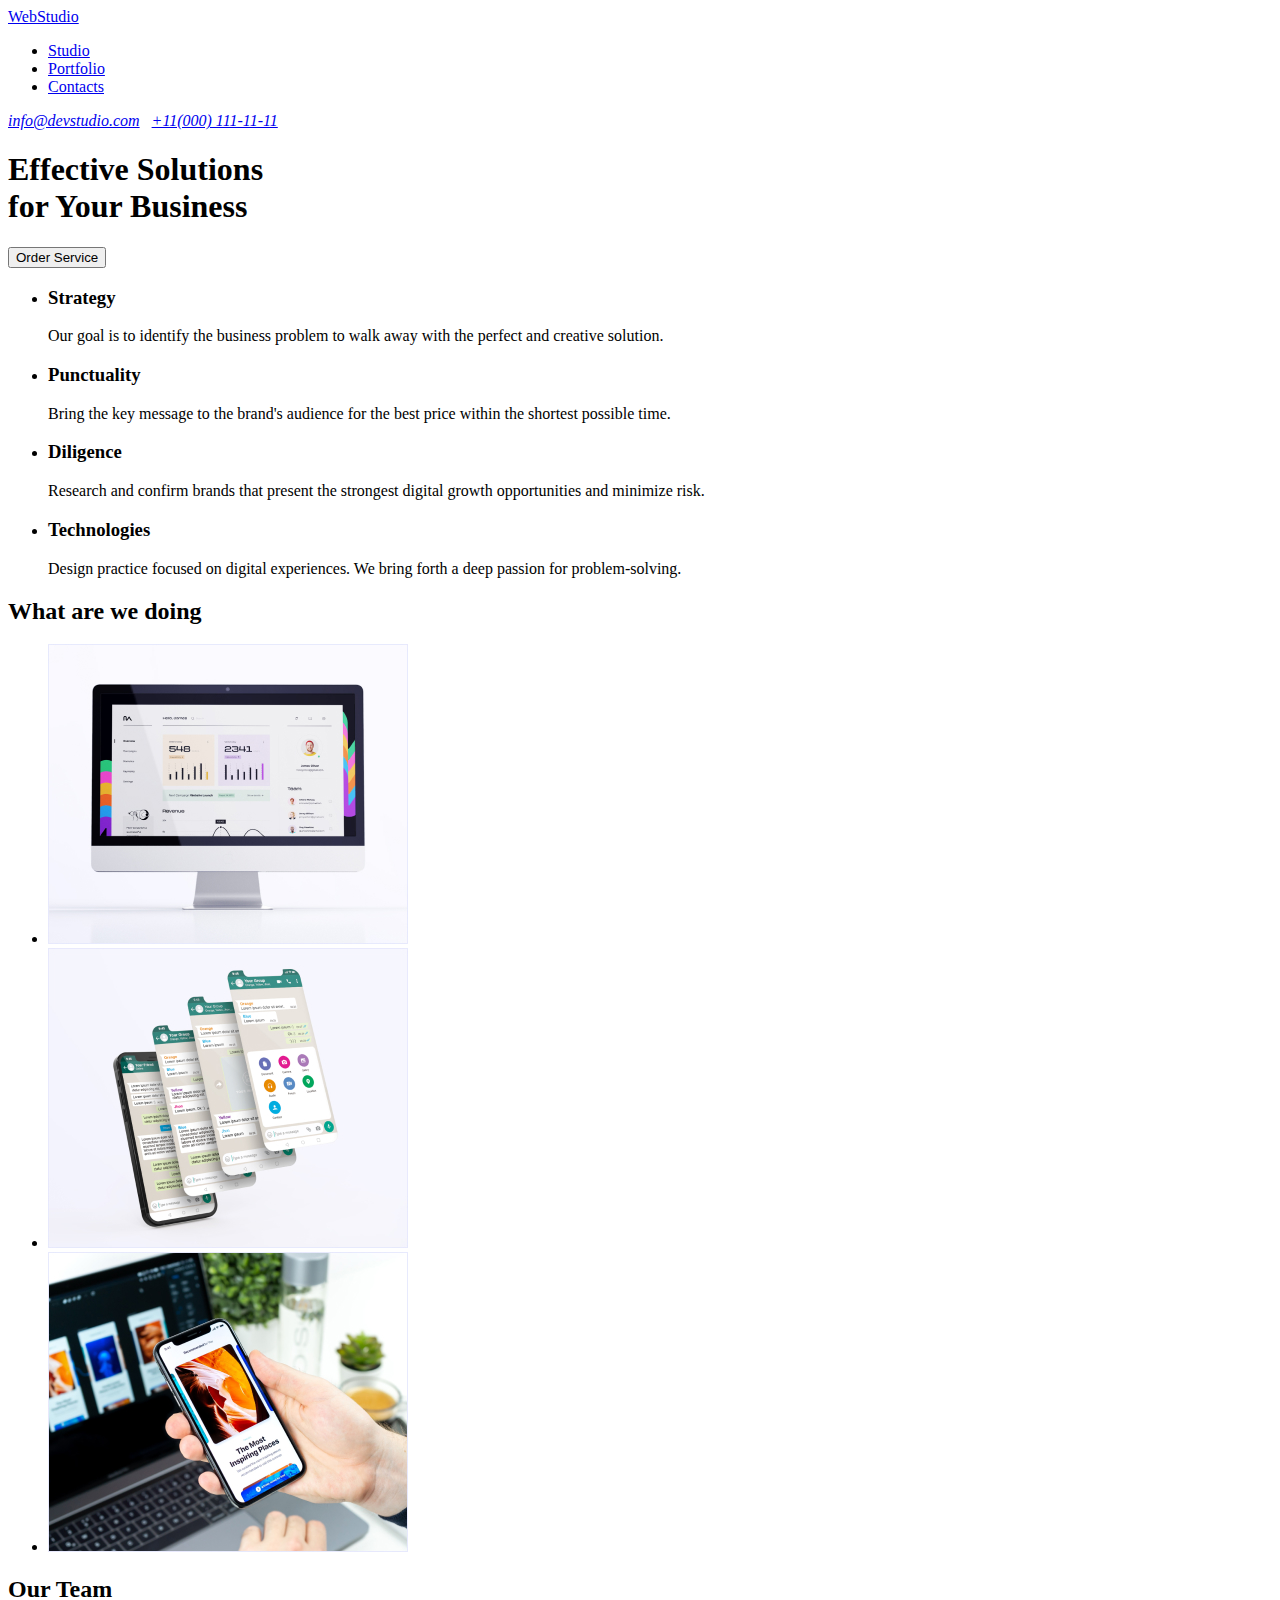
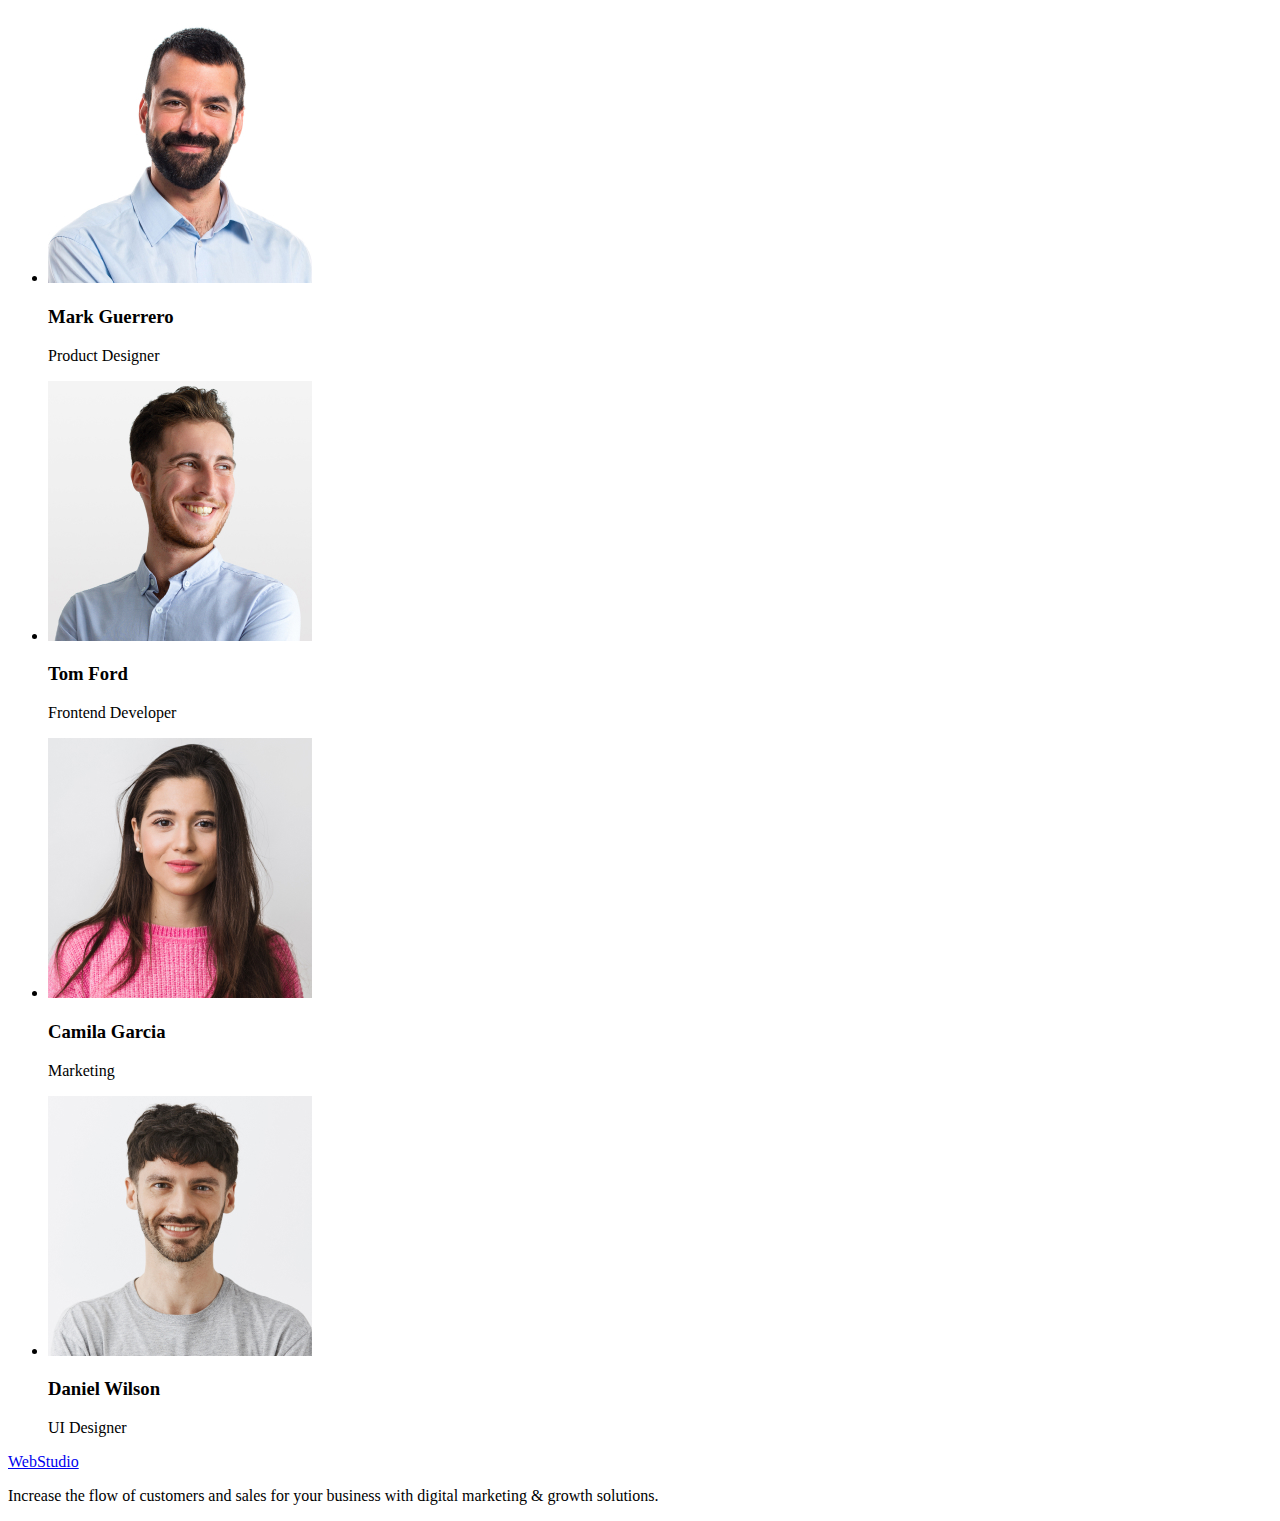
==== index.html @ 02af22a0 "Initial commit" ====
<!DOCTYPE html>
<html lang="en">
<head>
    <meta charset="UTF-8">
    <meta name="viewport" content="width=device-width, initial-scale=1.0">
    <title> Homework # 1</title>
   
</head>
<body>
    <header>
        <nav>
            <a href="index.html">WebStudio</a>
            <ul>
                <li>
                    <a href="#">Studio</a>
                </li>
                <li>
                    <a href="#">Portfolio</a>
                </li>
                <li>
                    <a href="#">Contacts</a>
                </li>
            </ul>
        </nav>
        <address>
            <a href="mailto:info@devstudio.com">info@devstudio.com</a> &nbsp;
            <a href="tel:+110001111111">+11(000) 111-11-11</a>
        </address>
    </header>
        
    <main>
        <section>
            <h1>Effective Solutions <br>for Your Business</h1>
            <button type="button" > Order Service </button>
        </section>
        
        <section>
            <h2 hidden>Features</h2>
            <ul>
                <li>
                    <h3>Strategy </h3>
                    <p>Our goal is to identify the business problem to walk away with the perfect and creative solution.</p>
                </li>
                <li>
                    <h3>Punctuality </h3>
                    <p>Bring the key message to the brand's audience for the best price within the shortest possible time.</p>
                </li>
                <li>
                    <h3>Diligence</h3>
                    <p>Research and confirm brands that present the strongest digital growth opportunities and minimize risk.</p>
                </li>
                <li>
                    <h3>Technologies</h3>
                    <p>Design practice focused on digital experiences. We bring forth a deep passion for problem-solving.</p>
                </li>
            </ul>
            </section>
            
            <section>
                <h2>What are we doing</h2>
                <ul>
                    <li>
                        <img src="images/section2_image1.jpg" alt="app on monitor" width="360" />
                    </li>
                
                    <li>
                        <img src="images/section2_image2.jpg" alt="app on mobile phone" width="360" />
                    </li>
                    <li>
                        <img src="images/section2_image3.jpg" alt="apps" width="360" />
                    </li>
                </ul>  
            </section>
            
            <section>
                <h2>Our Team</h2>
                <ul>
                    <li>
                        <img src="images/section3_image1.jpg" alt="Mark Guerrero: Product Designer" width="264"/>
                        <h3>Mark Guerrero</h3>
                        <p>Product Designer</p>
                    </li>
                    <li>
                        <img src="images/section3_image2.jpg" alt="Tom Ford: Frontend Developer" width="264"/>
                        <h3>Tom Ford</h3>
                        <p>Frontend Developer</p>
                    </li>
                    <li>
                        <img src="images/section3_image3.jpg" alt="Camila Garcia: Marketing" width="264"/>
                        <h3>Camila Garcia</h3>
                        <p>Marketing</p>
                    </li>
                    <li>
                        <img src="images/section3_image4.jpg" alt="Daniel Wilson: UI Designer" width="264"/>
                        <h3>Daniel Wilson</h3>
                        <p>UI Designer</p>
                    </li>
                </ul>
            </section>
        </main>
        
        <footer>
            <a href="index.html">WebStudio </a>
            <p>
                Increase the flow of customers and sales for your business with digital marketing & growth solutions.
            </p>  
        </footer>
</body>
</html>
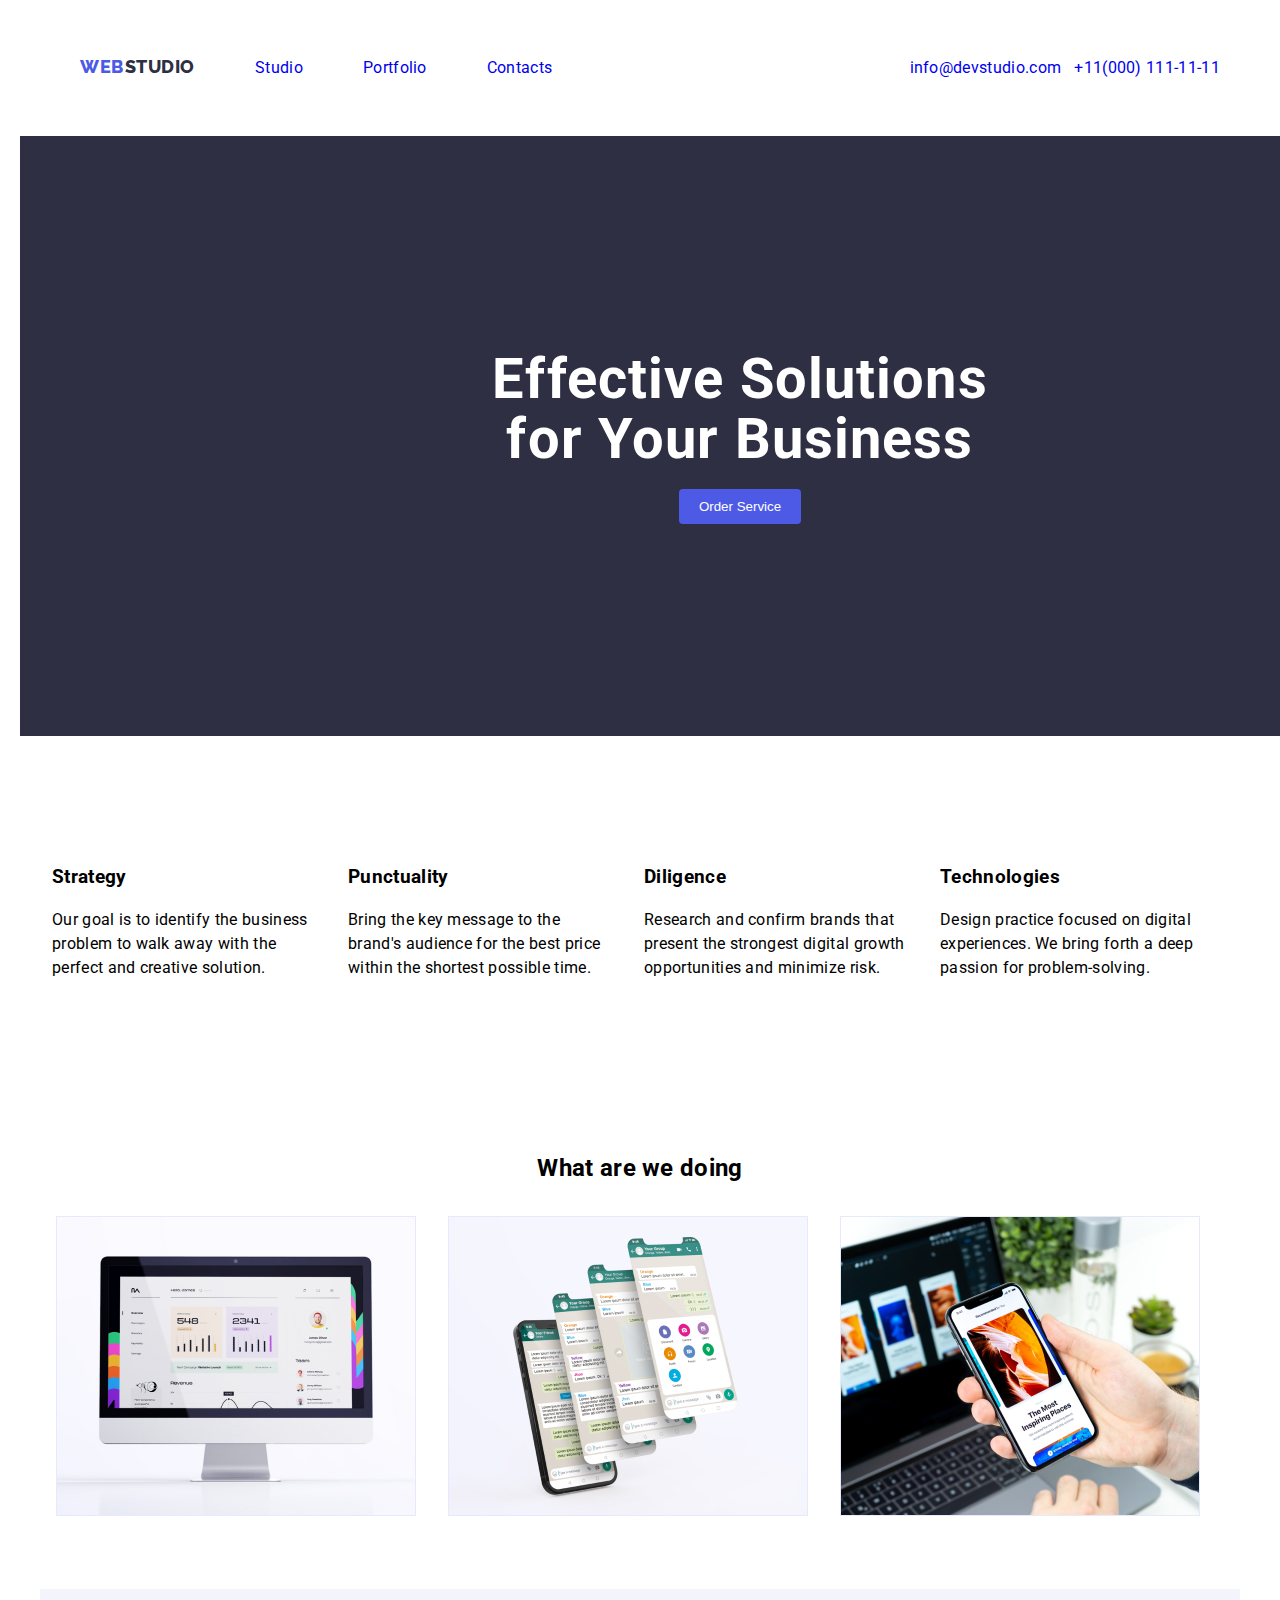
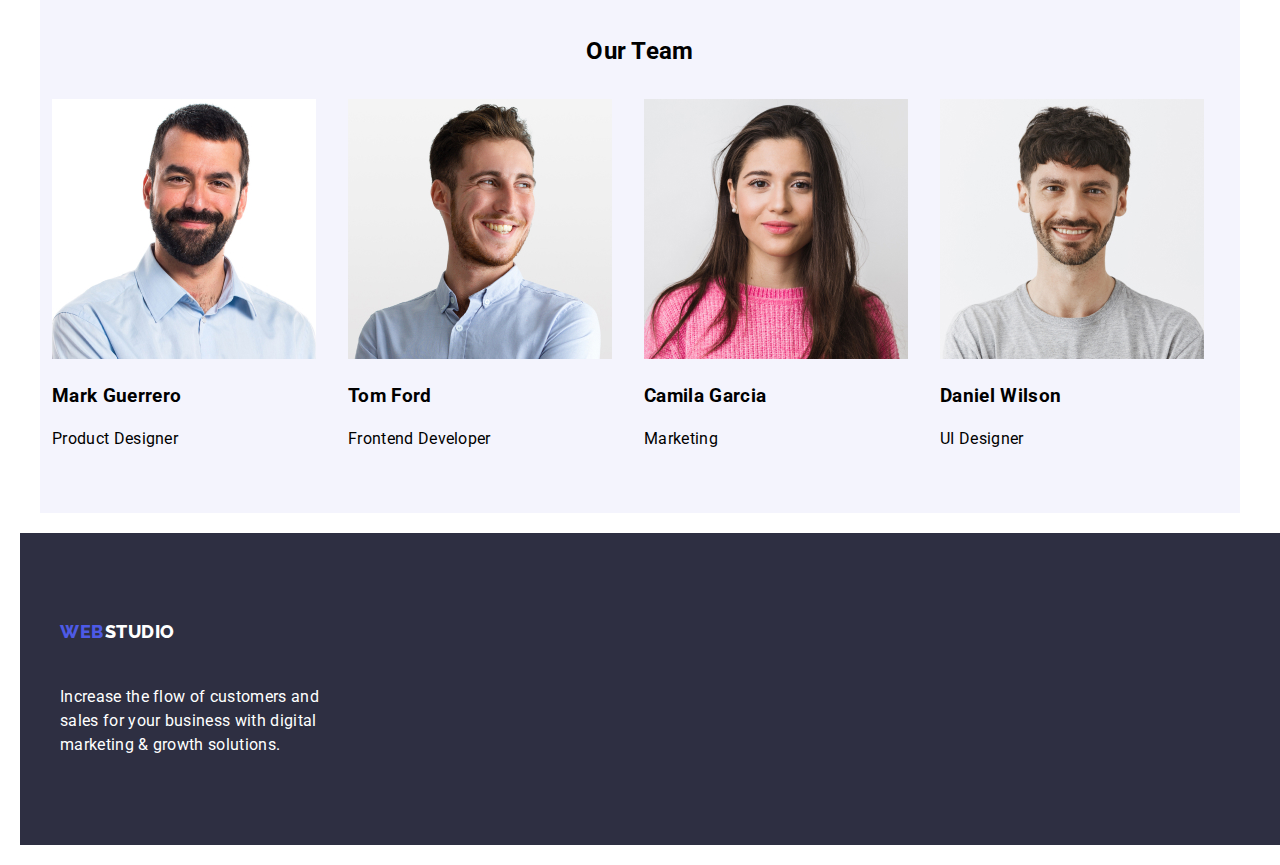
==== commit a3543913: "August 13 Update" ====
--- a/index.html
+++ b/index.html
@@ -3,25 +3,32 @@
 <head>
     <meta charset="UTF-8">
     <meta name="viewport" content="width=device-width, initial-scale=1.0">
-    <title> Homework # 1</title>
+    <link rel="stylesheet" href="css/styles.css" />
+    <title>Espera, Marilie L.</title>
    
 </head>
 <body>
-    <header>
+    <header class="header-content">
         <nav>
-            <a href="index.html">WebStudio</a>
-            <ul>
+            <ul class="menu">
                 <li>
-                    <a href="#">Studio</a>
+                    <a class="logo" href="index.html">
+                        <span id="web">WEB</span>
+                        <span id="studio_black">STUDIO</span>
+                    </a>
                 </li>
-                <li>
-                    <a href="#">Portfolio</a>
+                <li class="item">
+                    <a href="index.html">Studio</a>
                 </li>
-                <li>
+                <li class="item">
+                    <a href="portfolio.html">Portfolio</a>
+                </li>
+                <li class="item">
                     <a href="#">Contacts</a>
                 </li>
             </ul>
         </nav>
+    
         <address>
             <a href="mailto:info@devstudio.com">info@devstudio.com</a> &nbsp;
             <a href="tel:+110001111111">+11(000) 111-11-11</a>
@@ -29,68 +36,68 @@
     </header>
         
     <main>
-        <section>
-            <h1>Effective Solutions <br>for Your Business</h1>
-            <button type="button" > Order Service </button>
+        <section class="hero">
+            <h1>Effective Solutions for Your Business</h1>
+            <button> Order Service </button>
         </section>
         
-        <section>
+        <section class="content-box">
             <h2 hidden>Features</h2>
-            <ul>
-                <li>
+            <ul class="section_list">
+                <li class="lists">
                     <h3>Strategy </h3>
                     <p>Our goal is to identify the business problem to walk away with the perfect and creative solution.</p>
                 </li>
-                <li>
+                <li class="lists">
                     <h3>Punctuality </h3>
                     <p>Bring the key message to the brand's audience for the best price within the shortest possible time.</p>
                 </li>
-                <li>
+                <li class="lists">
                     <h3>Diligence</h3>
                     <p>Research and confirm brands that present the strongest digital growth opportunities and minimize risk.</p>
                 </li>
-                <li>
+                <li class="lists">
                     <h3>Technologies</h3>
                     <p>Design practice focused on digital experiences. We bring forth a deep passion for problem-solving.</p>
                 </li>
             </ul>
             </section>
             
-            <section>
+            <section class="content-box">
                 <h2>What are we doing</h2>
-                <ul>
-                    <li>
+                <ul class="section_list">
+                    <li class="lists">
                         <img src="images/section2_image1.jpg" alt="app on monitor" width="360" />
                     </li>
                 
-                    <li>
+                    <li class="lists">
                         <img src="images/section2_image2.jpg" alt="app on mobile phone" width="360" />
                     </li>
-                    <li>
+                    <li class="lists">
                         <img src="images/section2_image3.jpg" alt="apps" width="360" />
                     </li>
                 </ul>  
             </section>
             
-            <section>
+            <section class="content-box team">
                 <h2>Our Team</h2>
-                <ul>
-                    <li>
+                <ul class="section_list">
+                    <li class="lists">
                         <img src="images/section3_image1.jpg" alt="Mark Guerrero: Product Designer" width="264"/>
                         <h3>Mark Guerrero</h3>
                         <p>Product Designer</p>
                     </li>
-                    <li>
+                    <li class="lists">
                         <img src="images/section3_image2.jpg" alt="Tom Ford: Frontend Developer" width="264"/>
                         <h3>Tom Ford</h3>
                         <p>Frontend Developer</p>
                     </li>
-                    <li>
+                    <li class="lists">
                         <img src="images/section3_image3.jpg" alt="Camila Garcia: Marketing" width="264"/>
                         <h3>Camila Garcia</h3>
                         <p>Marketing</p>
                     </li>
-                    <li>
+                    <li class="lists">
                         <img src="images/section3_image4.jpg" alt="Daniel Wilson: UI Designer" width="264"/>
                         <h3>Daniel Wilson</h3>
                         <p>UI Designer</p>
@@ -100,7 +107,10 @@
         </main>
         
         <footer>
-            <a href="index.html">WebStudio </a>
+            <a class="logo" href="index.html">
+                <span id="web">WEB</span>
+                <span id="studio_white">STUDIO</span>
+            </a>
             <p>
                 Increase the flow of customers and sales for your business with digital marketing & growth solutions.
             </p>  
--- a/css/styles.css
+++ b/css/styles.css
@@ -0,0 +1,283 @@
+@import url('https://fonts.googleapis.com/css2?family=Raleway:ital,wght@0,800;1,800&family=Roboto:ital,wght@0,400;0,500;0,700;0,900;1,400;1,500;1,700;1,900&display=swap');
+
+body {
+    margin: 20px;
+    padding: 0;
+    font-family: Roboto;
+    font-size: 16px;
+    font-style: normal;
+    font-weight: 400;
+    line-height: 24px;
+    letter-spacing: 0.32px;
+ }
+
+ .hero {
+    width: 1440px;
+    height: 600px;
+    display: flex;
+    flex-direction: column;
+    justify-content: center;
+    align-items: center;
+    background-color: #2E2F42;
+    color: white;
+    margin: 0 auto;
+ }
+
+ .hero h1 {
+    margin: 0;
+    font-family: Roboto;
+    font-size: 56px;
+    font-style: normal;
+    font-weight: 700;
+    line-height: 60px;
+    letter-spacing: 1.12px;
+    width: 496px;
+    text-align: center;
+ }
+
+ .hero button {
+    margin-top: 20px;
+    padding: 10px 20px;
+    background-color: #4D5AE5;
+    color: white;
+    border: none;
+    border-radius: 4px;
+    cursor: pointer;
+ }
+
+ .hero button:hover {
+     background-color: #404BBF;
+     /* Hover background color */
+ }
+
+ .header-content {
+    display: flex;
+    justify-content: space-between;
+    align-items: center;
+    max-width: 1440px;
+    padding: 20px;
+    margin: 20px;
+    padding: 20px;
+ }
+
+ .logo a {
+    text-decoration: none;
+    color: white;
+    font-size: 24px;
+    font-weight: bold;
+    cursor: pointer;
+ }
+
+ .menu {
+    list-style: none;
+    display: flex;
+    gap: 50px;
+    padding: 0, 20px;
+ }
+
+ .menu li {
+    margin: 0;
+    padding: 0 20px;
+ }
+
+ .menu a {
+    text-decoration: none;
+    cursor: pointer;
+ }
+
+ .menu a:hover, .menu a:active {
+     color: #404BBF;
+ }
+
+ /*
+.menu a:active {
+    color: #404BBF;
+}
+*/
+
+address {
+    font-style: normal;
+}
+
+ address a {
+    text-decoration: none;
+    gap: 50px;
+}
+
+address a:active {
+    color: #404BBF;
+}
+
+.content-box {
+    display: flex;
+    flex-direction: column;
+    justify-content: center;
+    align-items: center;
+    min-height: 30vh;
+    background-color: white;
+    margin: 20px;
+    padding: 30px;
+ }
+
+ .menu {
+    list-style: none;
+    display: flex;
+    justify-content: center;
+    gap: 20px;
+    padding: 0;
+ }
+
+ .menu li {
+    margin: 0;
+ }
+
+ .menu a {
+    text-decoration: none;
+    cursor: pointer;
+ }
+
+ .menu a:hover {
+    color: #404BBF;
+ }
+
+ .section_list {
+    list-style: none;
+    display: flex;
+    gap: 8px;
+    padding: 0;
+    
+ }
+
+ .section_list p {
+    width: 264px;
+ }
+
+ .section_list li{
+    margin-right: 24px;
+ }
+ .team {
+    background-color: #F4F4FD;
+ }
+
+ 
+ .logo {
+    word-spacing: -0.2em;
+ }
+
+ #web {
+    color: #4D5AE5;
+    font-family: Raleway;
+    font-size: 18px;
+    font-style: normal;
+    font-weight: 800;
+    line-height: 21px;
+    letter-spacing: 0.54px;
+    text-transform: uppercase;
+ }
+
+ #studio_black {
+    color: #2E2F42;
+    font-family: Raleway;
+    font-size: 18px;
+    font-style: normal;
+    font-weight: 800;
+    line-height: 21px;
+    letter-spacing: 0.54px;
+    text-transform: uppercase;
+ }
+
+ #studio_white {
+    color: white;
+    font-family: Raleway;
+    font-size: 18px;
+    font-style: normal;
+    font-weight: 800;
+    line-height: 21px;
+    letter-spacing: 0.54px;
+    text-transform: uppercase;
+ }
+
+ .filter {
+    display: flex;
+    gap: 10px;
+    justify-content: center;
+    align-items: center;
+ }
+
+ .filter button {
+    margin-top: 20px;
+    padding: 10px 20px;
+    background-color: #F4F4FD;
+    color: #4D5AE5;
+    border: none;
+    border-radius: 4px;
+    cursor: pointer;
+ }
+
+ .filter button:hover {
+    background-color: #404BBF;
+    color: white;
+ }
+
+ .cards {
+    display: flex;
+    justify-content: space-between;
+    list-style: none;
+    padding: 0;
+    margin: 0;
+ }
+
+ .card {
+    width: 360px;
+    height: 420px;
+    border: 1px solid #ccc;
+    border-radius: 8px;
+    overflow: hidden;
+    box-shadow: 0 4px 6px rgba(0, 0, 0, 0.1);
+    display: flex;
+    flex-direction: column;
+ }
+
+ .card img {
+    width: 100%;
+    height: 100%;
+    display: block;
+    object-fit: cover;
+ }
+
+ .card-content {
+    padding: 16px;
+ }
+
+ .card h3 {
+    margin-top: 0;
+ }
+
+ .card p {
+    margin-bottom: 0;
+ }
+
+ footer {
+    width: 1440px;
+    height: 312px;
+    display: flex;
+    flex-direction: column;
+    justify-content: center;
+    background-color: #2E2F42;
+    color: white;
+    /*margin: 0 auto; */
+ }
+
+ footer p {
+    width: 264px;
+    color: white;
+    padding: 0 20px;
+    margin: 20px;
+ }
+
+ footer a {
+    padding: 0 20px;
+    margin: 20px;
+    text-decoration: none;
+
+ }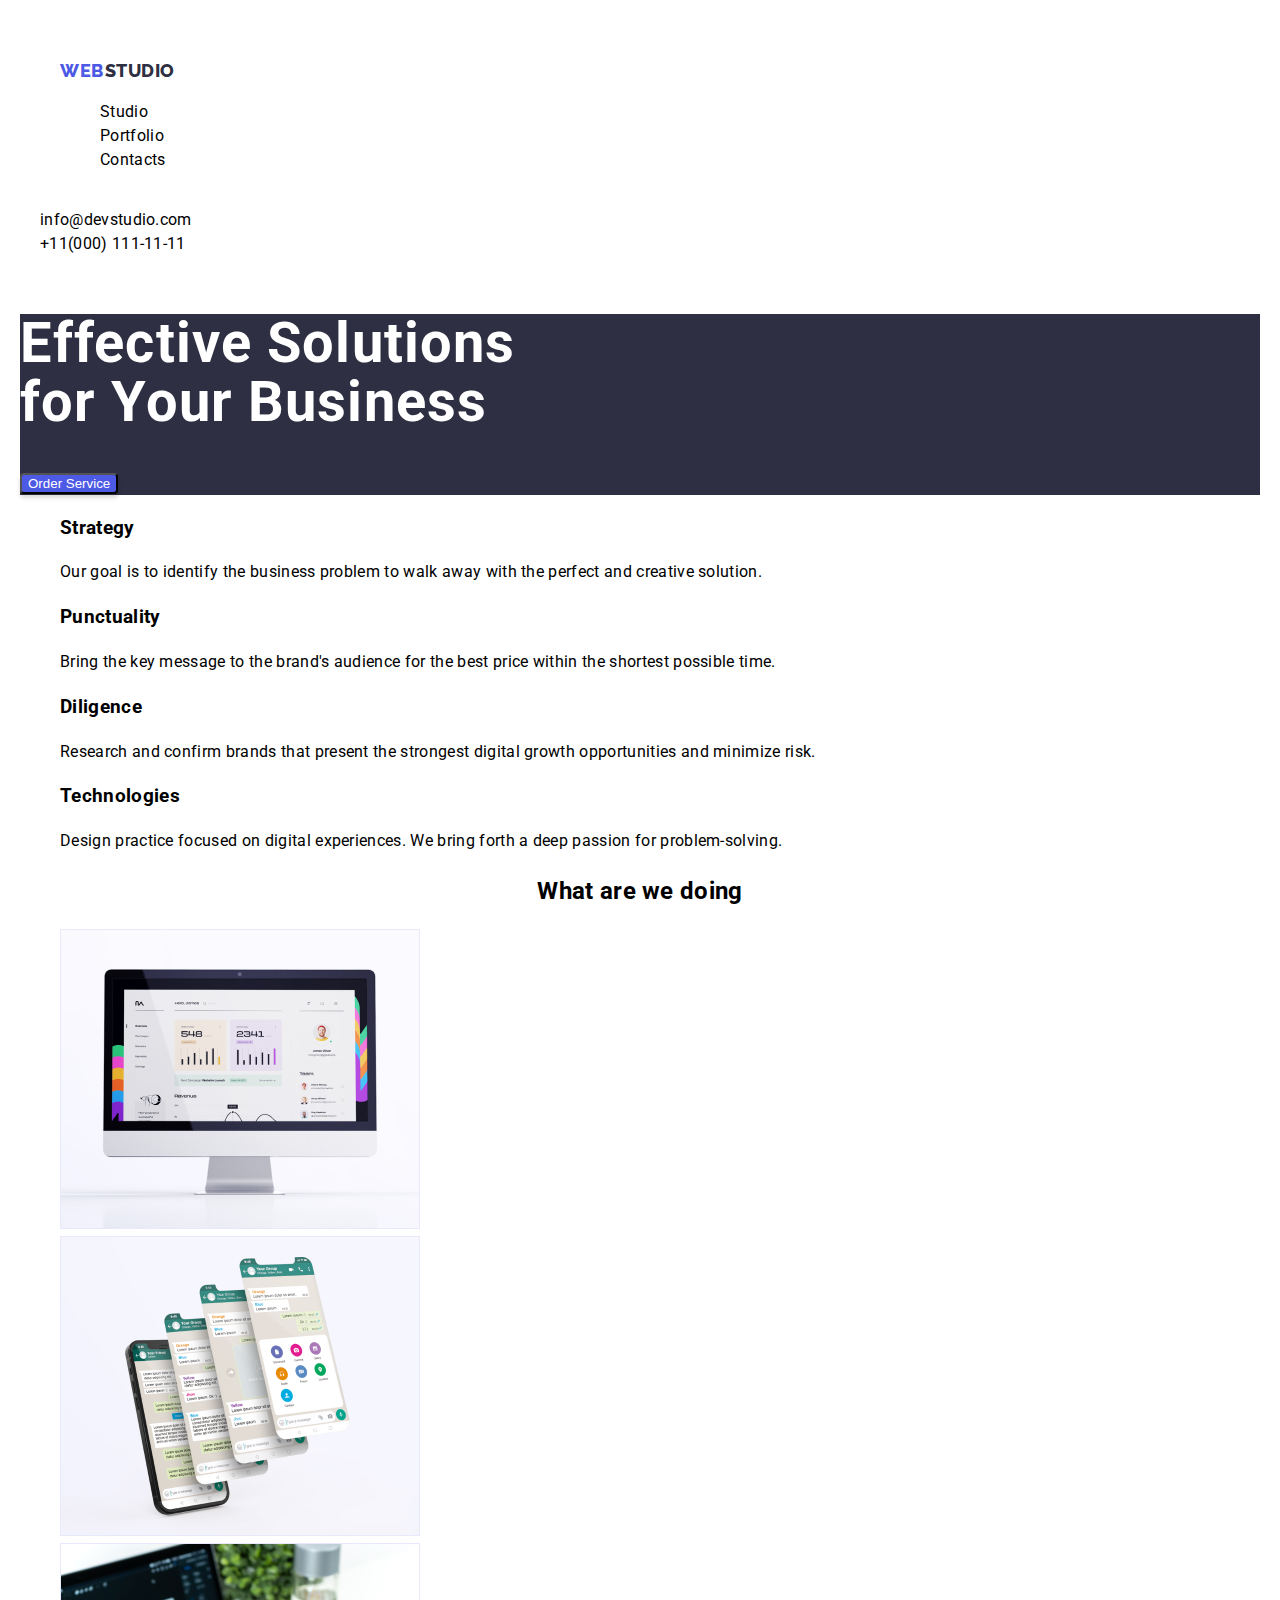
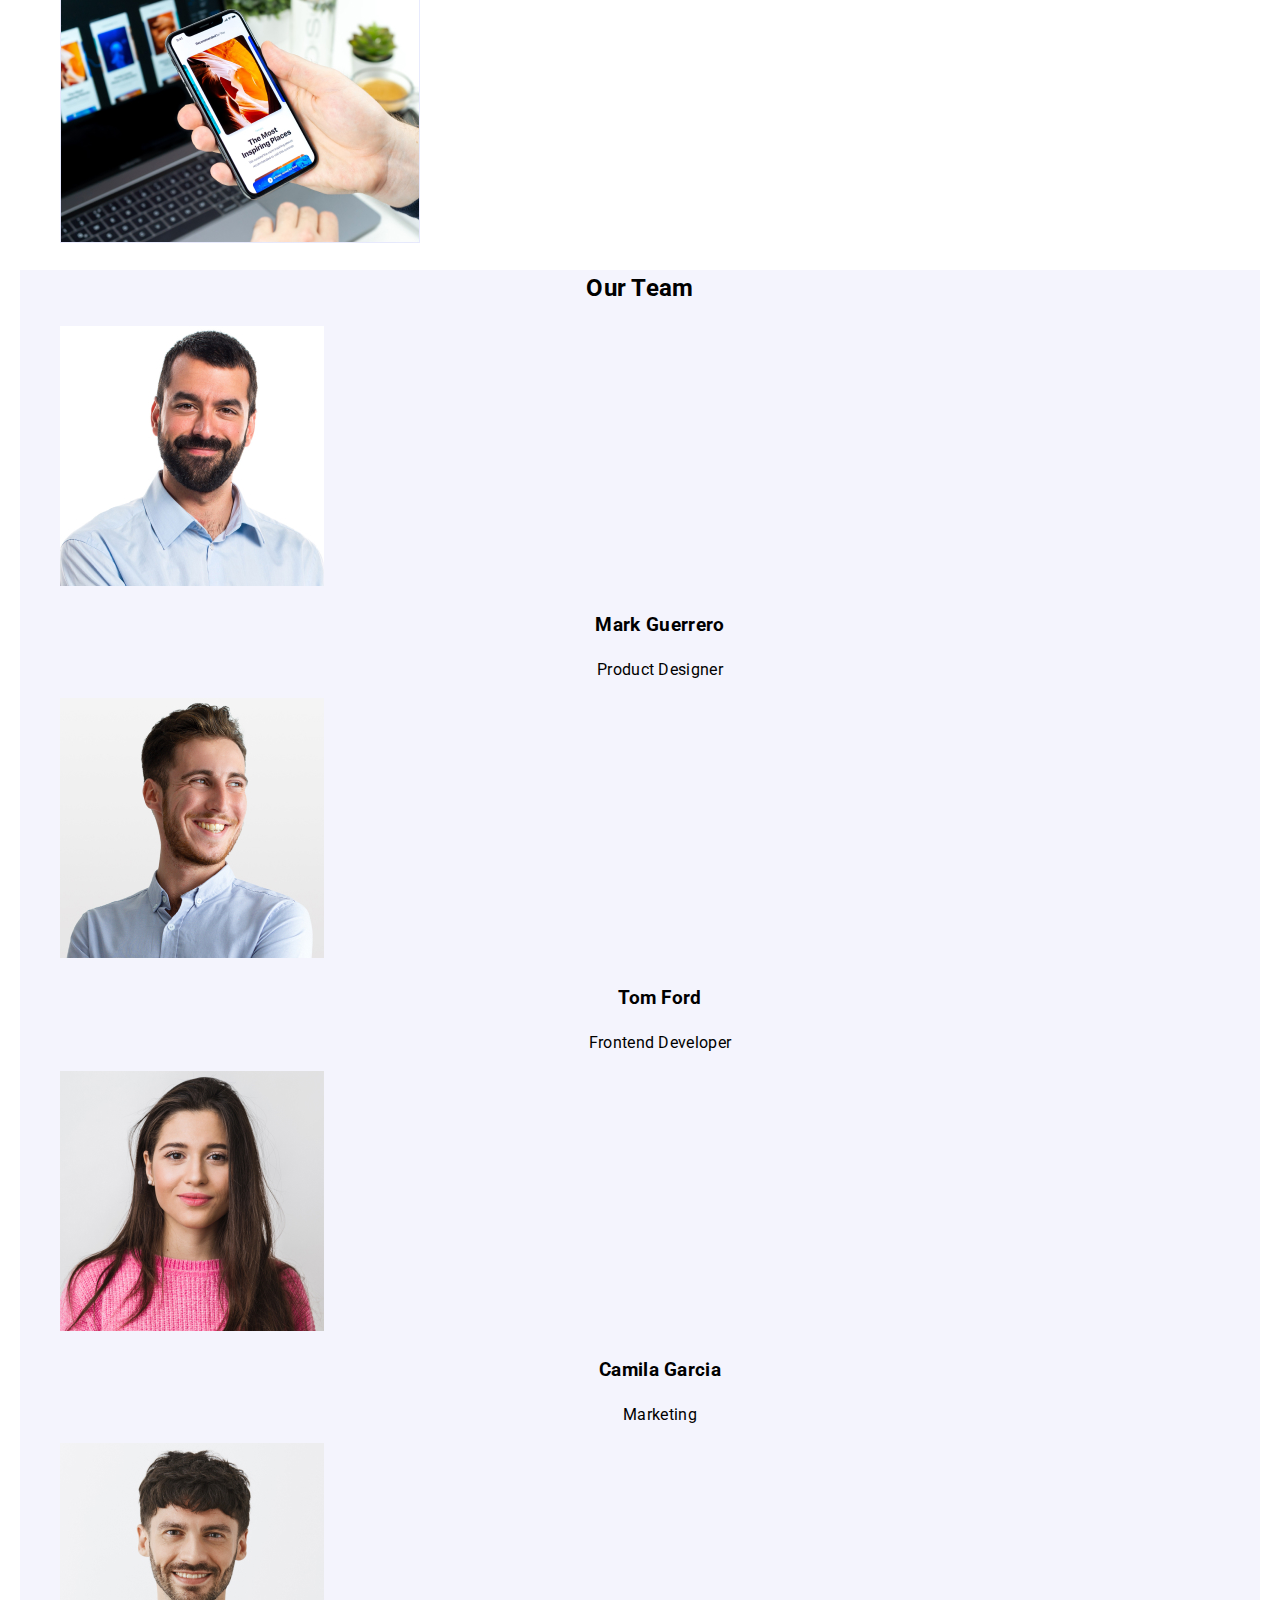
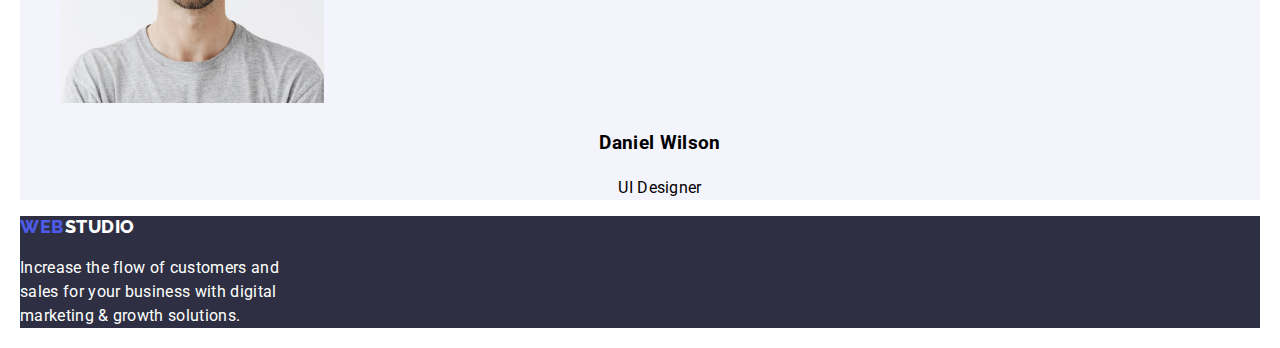
==== commit 76cf69bb: "Update August 15" ====
--- a/index.html
+++ b/index.html
@@ -1,22 +1,23 @@
 <!DOCTYPE html>
 <html lang="en">
+
 <head>
     <meta charset="UTF-8">
     <meta name="viewport" content="width=device-width, initial-scale=1.0">
-    <link rel="stylesheet" href="css/styles.css" />
+    <link rel="stylesheet" href="css/styles.css">
     <title>Espera, Marilie L.</title>
-   
+
 </head>
+
 <body>
-    <header class="header-content">
+    <header>
         <nav>
+            <a class="logo" href="index.html">
+                <span id="web">WEB</span>
+                <span id="studio_black">STUDIO</span>
+            </a>
+
             <ul class="menu">
-                <li>
-                    <a class="logo" href="index.html">
-                        <span id="web">WEB</span>
-                        <span id="studio_black">STUDIO</span>
-                    </a>
-                </li>
                 <li class="item">
                     <a href="index.html">Studio</a>
                 </li>
@@ -28,92 +29,106 @@
                 </li>
             </ul>
         </nav>
-    
+
         <address>
-            <a href="mailto:info@devstudio.com">info@devstudio.com</a> &nbsp;
+            <a href="mailto:info@devstudio.com">info@devstudio.com</a> <br>
             <a href="tel:+110001111111">+11(000) 111-11-11</a>
         </address>
+
     </header>
-        
+
     <main>
         <section class="hero">
             <h1>Effective Solutions for Your Business</h1>
-            <button> Order Service </button>
+            <button class="button"> Order Service </button>
         </section>
-        
-        <section class="content-box">
+
+        <section>
             <h2 hidden>Features</h2>
             <ul class="section_list">
                 <li class="lists">
                     <h3>Strategy </h3>
-                    <p>Our goal is to identify the business problem to walk away with the perfect and creative solution.</p>
+                    <p>
+                        Our goal is to identify the business problem to walk away with the perfect and creative
+                        solution.
+                    </p>
                 </li>
                 <li class="lists">
                     <h3>Punctuality </h3>
-                    <p>Bring the key message to the brand's audience for the best price within the shortest possible time.</p>
+                    <p>
+                        Bring the key message to the brand's audience for the best price within the shortest possible
+                        time.
+                    </p>
                 </li>
                 <li class="lists">
                     <h3>Diligence</h3>
-                    <p>Research and confirm brands that present the strongest digital growth opportunities and minimize risk.</p>
+                    <p>
+                        Research and confirm brands that present the strongest digital growth opportunities and minimize
+                        risk.
+                    </p>
                 </li>
                 <li class="lists">
                     <h3>Technologies</h3>
-                    <p>Design practice focused on digital experiences. We bring forth a deep passion for problem-solving.</p>
+                    <p>
+                        Design practice focused on digital experiences. We bring forth a deep passion for
+                        problem-solving.
+                    </p>
                 </li>
             </ul>
-            </section>
-            
-            <section class="content-box">
-                <h2>What are we doing</h2>
-                <ul class="section_list">
-                    <li class="lists">
-                        <img src="images/section2_image1.jpg" alt="app on monitor" width="360" />
-                    </li>
-                
-                    <li class="lists">
-                        <img src="images/section2_image2.jpg" alt="app on mobile phone" width="360" />
-                    </li>
-                    <li class="lists">
-                        <img src="images/section2_image3.jpg" alt="apps" width="360" />
-                    </li>
-                </ul>  
-            </section>
-            
-            <section class="content-box team">
-                <h2>Our Team</h2>
-                <ul class="section_list">
-                    <li class="lists">
-                        <img src="images/section3_image1.jpg" alt="Mark Guerrero: Product Designer" width="264"/>
-                        <h3>Mark Guerrero</h3>
-                        <p>Product Designer</p>
-                    </li>
-                    <li class="lists">
-                        <img src="images/section3_image2.jpg" alt="Tom Ford: Frontend Developer" width="264"/>
-                        <h3>Tom Ford</h3>
-                        <p>Frontend Developer</p>
-                    </li>
-                    <li class="lists">
-                        <img src="images/section3_image3.jpg" alt="Camila Garcia: Marketing" width="264"/>
-                        <h3>Camila Garcia</h3>
-                        <p>Marketing</p>
-                    </li>
-                    <li class="lists">
-                        <img src="images/section3_image4.jpg" alt="Daniel Wilson: UI Designer" width="264"/>
-                        <h3>Daniel Wilson</h3>
-                        <p>UI Designer</p>
-                    </li>
-                </ul>
-            </section>
-        </main>
-        
-        <footer>
-            <a class="logo" href="index.html">
-                <span id="web">WEB</span>
-                <span id="studio_white">STUDIO</span>
-            </a>
-            <p>
-                Increase the flow of customers and sales for your business with digital marketing & growth solutions.
-            </p>  
-        </footer>
+        </section>
+
+        <section>
+            <h2>What are we doing</h2>
+            <ul class="section_list">
+                <li class="lists">
+                    <img src="images/section2_image1.jpg" alt="app on monitor" width="360">
+                </li>
+
+                <li class="lists">
+                    <img src="images/section2_image2.jpg" alt="app on mobile phone" width="360">
+                </li>
+                <li class="lists">
+                    <img src="images/section2_image3.jpg" alt="apps" width="360">
+                </li>
+            </ul>
+        </section>
+
+        <section class="team">
+            <h2>Our Team</h2>
+            <ul class="section_list">
+                <li class="lists">
+                    <img src="images/section3_image1.jpg" alt="Mark Guerrero: Product Designer" width="264">
+                    <h3>Mark Guerrero</h3>
+                    <p>Product Designer</p>
+                </li>
+                <li class="lists">
+                    <img src="images/section3_image2.jpg" alt="Tom Ford: Frontend Developer" width="264">
+                    <h3>Tom Ford</h3>
+                    <p>Frontend Developer</p>
+                </li>
+                <li class="lists">
+                    <img src="images/section3_image3.jpg" alt="Camila Garcia: Marketing" width="264">
+                    <h3>Camila Garcia</h3>
+                    <p>Marketing</p>
+                </li>
+                <li class="lists">
+                    <img src="images/section3_image4.jpg" alt="Daniel Wilson: UI Designer" width="264">
+                    <h3>Daniel Wilson</h3>
+                    <p>UI Designer</p>
+                </li>
+            </ul>
+        </section>
+    </main>
+
+    <footer>
+        <a class="logo" href="index.html">
+            <span id="web">WEB</span>
+            <span id="studio_white">STUDIO</span>
+        </a>
+        <p>
+            Increase the flow of customers and sales for your business with digital marketing & growth solutions.
+        </p>
+    </footer>
 </body>
-</html>
+
+</html>--- a/css/styles.css
+++ b/css/styles.css
@@ -1,283 +1,157 @@
 @import url('https://fonts.googleapis.com/css2?family=Raleway:ital,wght@0,800;1,800&family=Roboto:ital,wght@0,400;0,500;0,700;0,900;1,400;1,500;1,700;1,900&display=swap');
 
 body {
-    margin: 20px;
-    padding: 0;
-    font-family: Roboto;
-    font-size: 16px;
-    font-style: normal;
-    font-weight: 400;
-    line-height: 24px;
-    letter-spacing: 0.32px;
- }
-
- .hero {
-    width: 1440px;
-    height: 600px;
-    display: flex;
-    flex-direction: column;
-    justify-content: center;
-    align-items: center;
-    background-color: #2E2F42;
-    color: white;
-    margin: 0 auto;
- }
-
- .hero h1 {
-    margin: 0;
-    font-family: Roboto;
-    font-size: 56px;
-    font-style: normal;
-    font-weight: 700;
-    line-height: 60px;
-    letter-spacing: 1.12px;
-    width: 496px;
-    text-align: center;
- }
-
- .hero button {
-    margin-top: 20px;
-    padding: 10px 20px;
-    background-color: #4D5AE5;
-    color: white;
-    border: none;
-    border-radius: 4px;
-    cursor: pointer;
- }
-
- .hero button:hover {
-     background-color: #404BBF;
-     /* Hover background color */
- }
-
- .header-content {
-    display: flex;
-    justify-content: space-between;
-    align-items: center;
-    max-width: 1440px;
-    padding: 20px;
-    margin: 20px;
-    padding: 20px;
- }
-
- .logo a {
-    text-decoration: none;
-    color: white;
-    font-size: 24px;
-    font-weight: bold;
-    cursor: pointer;
- }
-
- .menu {
-    list-style: none;
-    display: flex;
-    gap: 50px;
-    padding: 0, 20px;
- }
-
- .menu li {
-    margin: 0;
-    padding: 0 20px;
- }
-
- .menu a {
-    text-decoration: none;
-    cursor: pointer;
- }
-
- .menu a:hover, .menu a:active {
-     color: #404BBF;
- }
-
- /*
-.menu a:active {
-    color: #404BBF;
-}
-*/
-
-address {
-    font-style: normal;
+   margin: 20px;
+   font-family: "Roboto", sans-serif;
+   font-weight: 400;
+   font-size: 16px;
+   line-height: 1.5;
+   letter-spacing: 0.02em;
 }
 
- address a {
-    text-decoration: none;
-    gap: 50px;
+header {
+   padding: 20px;
 }
 
-address a:active {
-    color: #404BBF;
+/*Adjustment of space between WEB and STUDIO */
+.logo {
+   word-spacing: -0.2em;
 }
 
-.content-box {
-    display: flex;
-    flex-direction: column;
-    justify-content: center;
-    align-items: center;
-    min-height: 30vh;
-    background-color: white;
-    margin: 20px;
-    padding: 30px;
- }
+/*For the color of the word WEB */
+#web {
+   color: #4D5AE5;
+   font-family: Raleway;
+   font-size: 18px;
+   font-style: normal;
+   font-weight: 800;
+   line-height: 21px;
+   letter-spacing: 0.54px;
+   text-transform: uppercase;
+}
 
- .menu {
-    list-style: none;
-    display: flex;
-    justify-content: center;
-    gap: 20px;
-    padding: 0;
- }
+/*For the color of the word STUDIO on Topline */
+#studio_black {
+   color: #2E2F42;
+   font-family: Raleway;
+   font-size: 18px;
+   font-style: normal;
+   font-weight: 800;
+   line-height: 21px;
+   letter-spacing: 0.54px;
+   text-transform: uppercase;
+}
 
- .menu li {
-    margin: 0;
- }
+/*For the color of the word STUDIO on Footer */
+#studio_white {
+   color: white;
+   font-family: Raleway;
+   font-size: 18px;
+   font-style: normal;
+   font-weight: 800;
+   line-height: 21px;
+   letter-spacing: 0.54px;
+   text-transform: uppercase;
+}
 
- .menu a {
-    text-decoration: none;
-    cursor: pointer;
- }
+nav {
+   padding: 20px;
+}
 
- .menu a:hover {
-    color: #404BBF;
- }
+/*Remove bullets to all lists */
+ul {
+   list-style: none;
+}
 
- .section_list {
-    list-style: none;
-    display: flex;
-    gap: 8px;
-    padding: 0;
-    
- }
+/*Remove underlines to all links and set cursor to pointer */
+a {
+   text-decoration: none;
+   color: black;
+   cursor: pointer;
+}
 
- .section_list p {
-    width: 264px;
- }
+/*Color of an active link */
+a:active {
+   color: #404BBF;
+}
 
- .section_list li{
-    margin-right: 24px;
- }
- .team {
-    background-color: #F4F4FD;
- }
+/*Color of a hover link */
+a:hover {
+   color: #404BBF;
+}
 
- 
- .logo {
-    word-spacing: -0.2em;
- }
+/*Remove underlines of links and set the font to normal */
+address a {
+   text-decoration: none;
+   font-style: normal;
+}
 
- #web {
-    color: #4D5AE5;
-    font-family: Raleway;
-    font-size: 18px;
-    font-style: normal;
-    font-weight: 800;
-    line-height: 21px;
-    letter-spacing: 0.54px;
-    text-transform: uppercase;
- }
+/*Set background color of hero section*/
+.hero {
+   background-color: #2E2F42;
+   color: white;
+}
 
- #studio_black {
-    color: #2E2F42;
-    font-family: Raleway;
-    font-size: 18px;
-    font-style: normal;
-    font-weight: 800;
-    line-height: 21px;
-    letter-spacing: 0.54px;
-    text-transform: uppercase;
- }
+/*Set style for hero > h1 */
+.hero h1 {
+   font-weight: 700;
+   font-size: 56px;
+   letter-spacing: 0.02em;
+   line-height: 1.071;
+   width: 496px;
+}
 
- #studio_white {
-    color: white;
-    font-family: Raleway;
-    font-size: 18px;
-    font-style: normal;
-    font-weight: 800;
-    line-height: 21px;
-    letter-spacing: 0.54px;
-    text-transform: uppercase;
- }
+/*Set style for hero > button */
+.hero button {
+   border-radius: 4px;
+   background: var(--iris, #4D5AE5);
+   box-shadow: 0px 4px 4px 0px rgba(0, 0, 0, 0.15);
+   color: white;
+}
 
- .filter {
-    display: flex;
-    gap: 10px;
-    justify-content: center;
-    align-items: center;
- }
+/*Button hover*/
+.hero button:hover {
+   background-color: #404BBF;
+}
 
- .filter button {
-    margin-top: 20px;
-    padding: 10px 20px;
-    background-color: #F4F4FD;
-    color: #4D5AE5;
-    border: none;
-    border-radius: 4px;
-    cursor: pointer;
- }
+/* h2 to align center*/
+h2 {
+   text-align: center;
+}
 
- .filter button:hover {
-    background-color: #404BBF;
-    color: white;
- }
+/* Set background color for team section */
+.team {
+   background-color: #F4F4FD;
+}
 
- .cards {
-    display: flex;
-    justify-content: space-between;
-    list-style: none;
-    padding: 0;
-    margin: 0;
- }
+.team h3,
+.team p {
+   text-align: center;
+}
 
- .card {
-    width: 360px;
-    height: 420px;
-    border: 1px solid #ccc;
-    border-radius: 8px;
-    overflow: hidden;
-    box-shadow: 0 4px 6px rgba(0, 0, 0, 0.1);
-    display: flex;
-    flex-direction: column;
- }
+/* Set background color for footer */
+footer {
+   background-color: #2E2F42;
+}
 
- .card img {
-    width: 100%;
-    height: 100%;
-    display: block;
-    object-fit: cover;
- }
+/* Set font color for footer p and width*/
+footer p {
+   color: white;
+   width: 264px;
+}
 
- .card-content {
-    padding: 16px;
- }
+/* For filter buttons */
 
- .card h3 {
-    margin-top: 0;
- }
+.filter button {
+   padding: 10px 20px;
+   background-color: #F4F4FD;
+   color: #4D5AE5;
+   border: none;
+   border-radius: 4px;
+   cursor: pointer;
+}
 
- .card p {
-    margin-bottom: 0;
- }
-
- footer {
-    width: 1440px;
-    height: 312px;
-    display: flex;
-    flex-direction: column;
-    justify-content: center;
-    background-color: #2E2F42;
-    color: white;
-    /*margin: 0 auto; */
- }
-
- footer p {
-    width: 264px;
-    color: white;
-    padding: 0 20px;
-    margin: 20px;
- }
-
- footer a {
-    padding: 0 20px;
-    margin: 20px;
-    text-decoration: none;
-
- }+.filter button:hover {
+   background-color: #404BBF;
+   color: white;
+}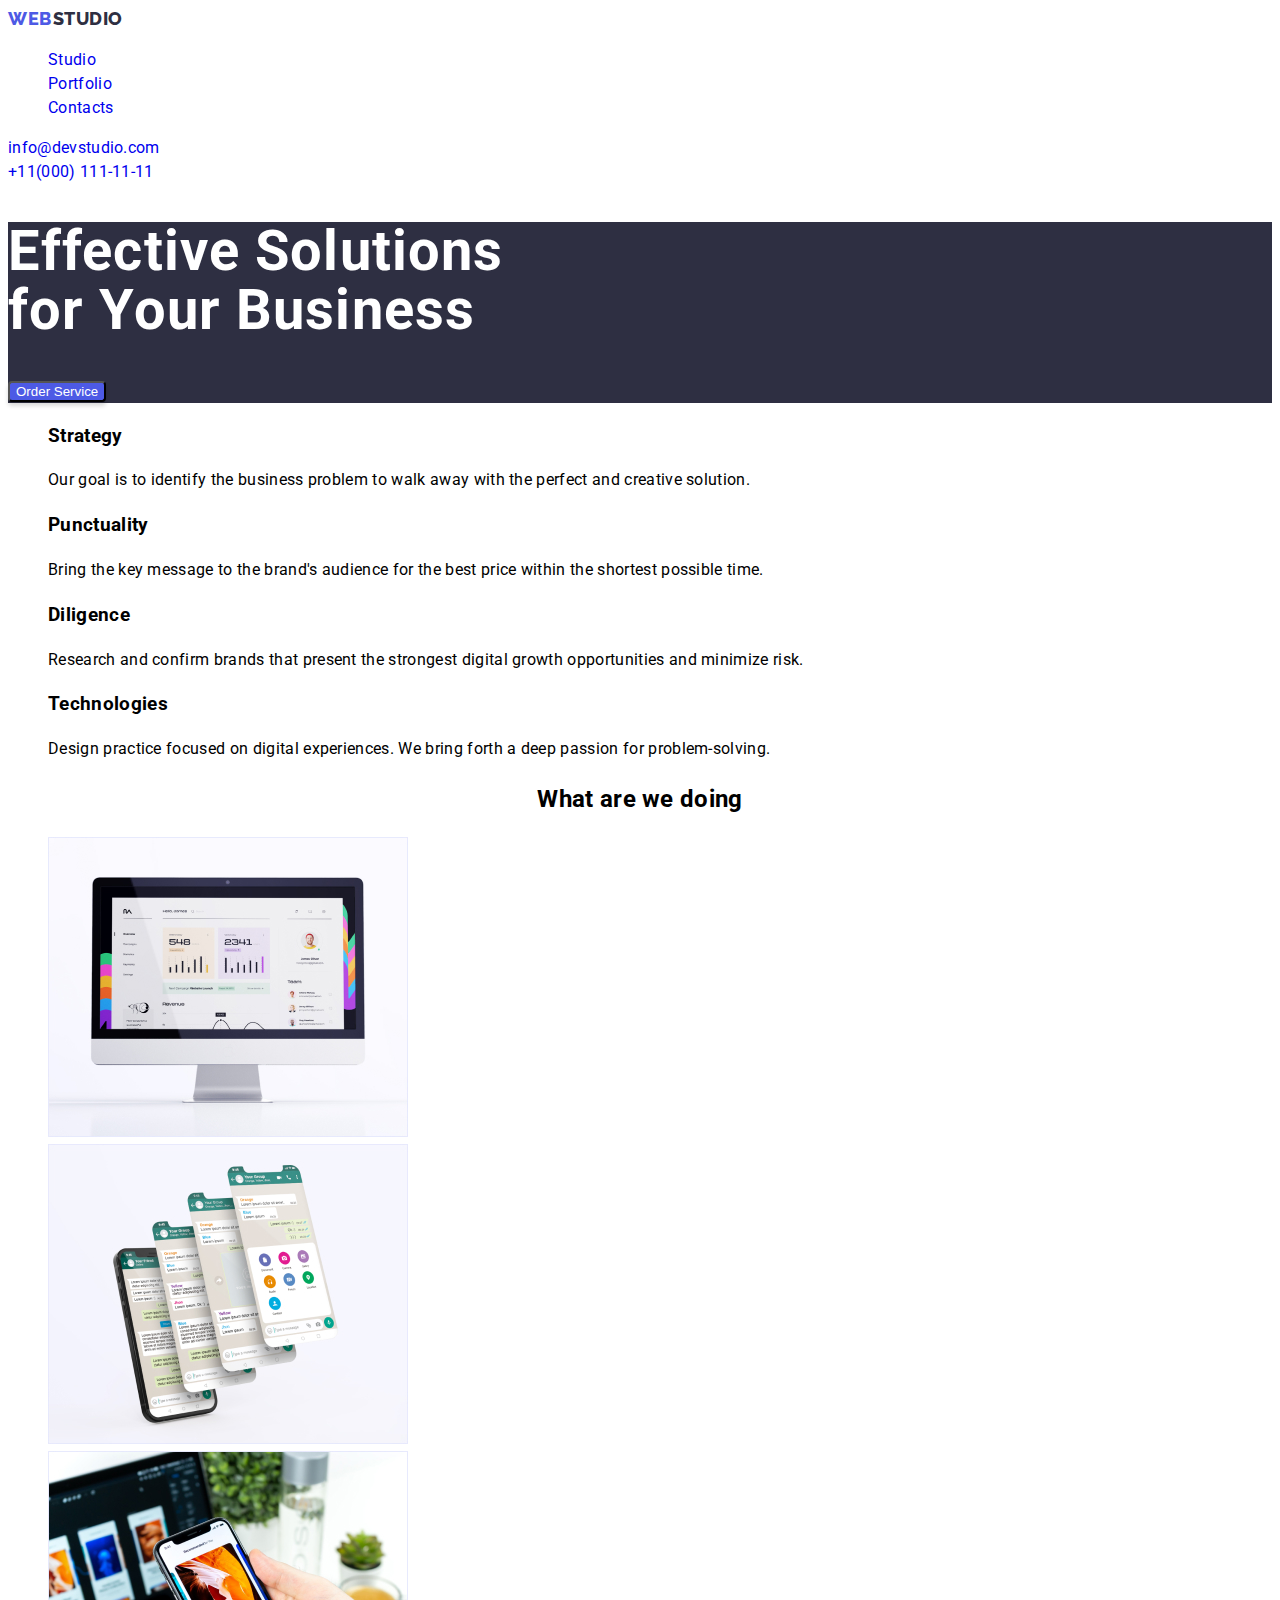
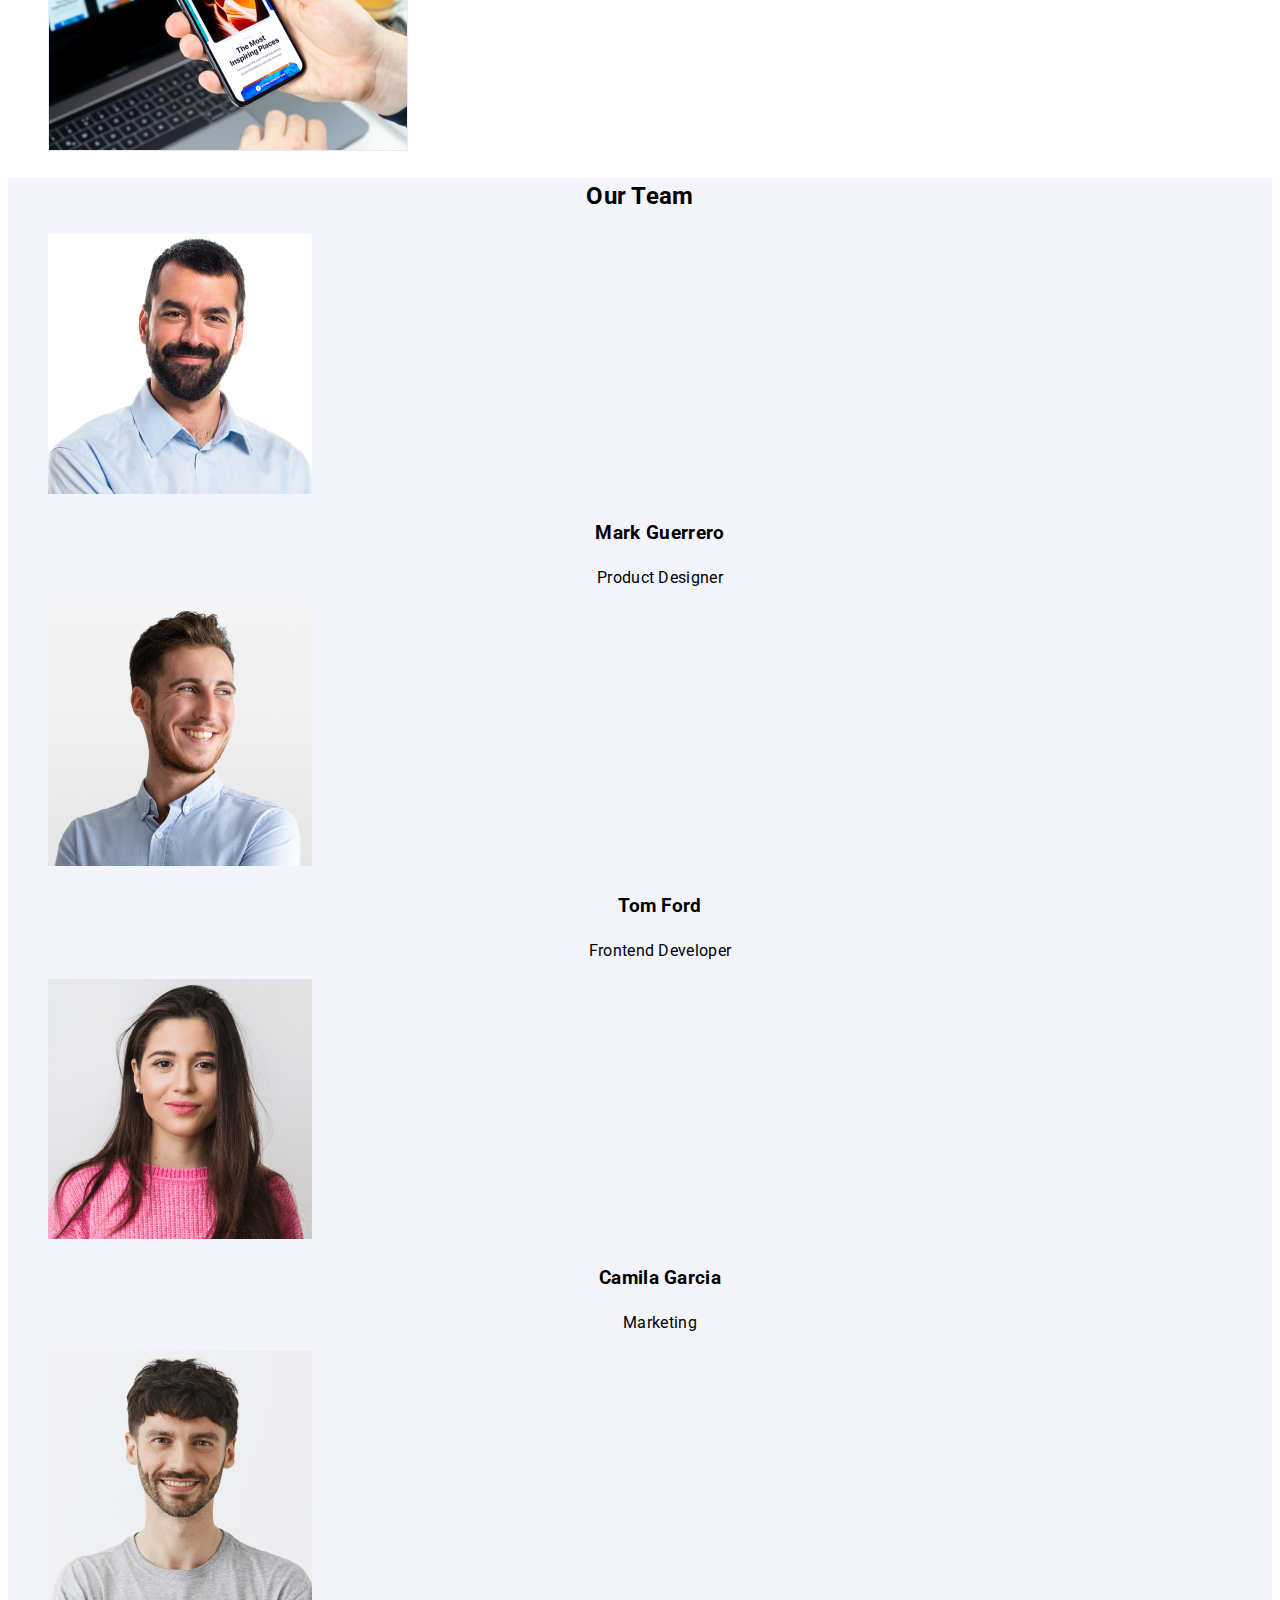
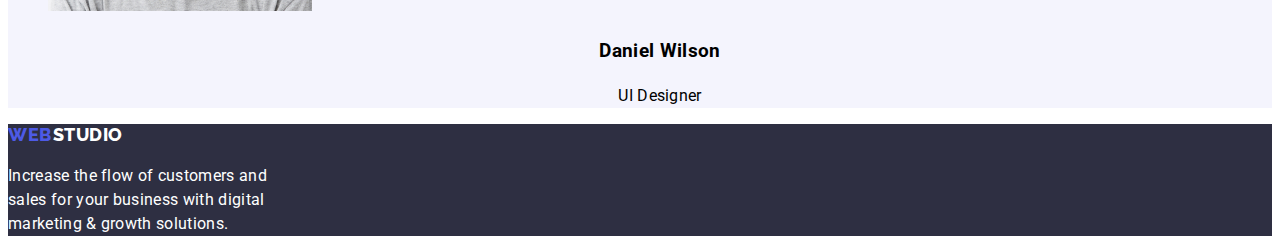
==== commit e94a34a3: "Update August 16, 2023" ====
--- a/index.html
+++ b/index.html
@@ -5,34 +5,35 @@
     <meta charset="UTF-8">
     <meta name="viewport" content="width=device-width, initial-scale=1.0">
     <link rel="stylesheet" href="css/styles.css">
+    <link rel="stylesheet"
+        href="https://fonts.googleapis.com/css2?family=Raleway:ital,wght@0,800;1,800&family=Roboto:ital,wght@0,400;0,500;0,700;0,900;1,400;1,500;1,700;1,900&display=swap">
     <title>Espera, Marilie L.</title>
-
 </head>
 
 <body>
     <header>
         <nav>
             <a class="logo" href="index.html">
-                <span id="web">WEB</span>
-                <span id="studio_black">STUDIO</span>
+                <span class="web">WEB</span>
+                <span class="studio_black">STUDIO</span>
             </a>
 
-            <ul class="menu">
-                <li class="item">
-                    <a href="index.html">Studio</a>
+            <ul class="main-header-menu">
+                <li>
+                    <a class="main-header-menu-item" href="index.html">Studio</a>
                 </li>
-                <li class="item">
-                    <a href="portfolio.html">Portfolio</a>
+                <li>
+                    <a class="main-header-menu-item" href="portfolio.html">Portfolio</a>
                 </li>
-                <li class="item">
-                    <a href="#">Contacts</a>
+                <li>
+                    <a class="main-header-menu-item" href="#">Contacts</a>
                 </li>
             </ul>
         </nav>
 
         <address>
-            <a href="mailto:info@devstudio.com">info@devstudio.com</a> <br>
-            <a href="tel:+110001111111">+11(000) 111-11-11</a>
+            <a class="main-header-menu-add" href="mailto:info@devstudio.com">info@devstudio.com</a> <br>
+            <a class="main-header-menu-add" href="tel:+110001111111">+11(000) 111-11-11</a>
         </address>
 
     </header>
@@ -40,7 +41,7 @@
     <main>
         <section class="hero">
             <h1>Effective Solutions for Your Business</h1>
-            <button class="button"> Order Service </button>
+            <button type="button"> Order Service </button>
         </section>
 
         <section>
@@ -122,8 +123,8 @@
 
     <footer>
         <a class="logo" href="index.html">
-            <span id="web">WEB</span>
-            <span id="studio_white">STUDIO</span>
+            <span class="web">WEB</span>
+            <span class="studio_white">STUDIO</span>
         </a>
         <p>
             Increase the flow of customers and sales for your business with digital marketing & growth solutions.
--- a/css/styles.css
+++ b/css/styles.css
@@ -1,26 +1,18 @@
-@import url('https://fonts.googleapis.com/css2?family=Raleway:ital,wght@0,800;1,800&family=Roboto:ital,wght@0,400;0,500;0,700;0,900;1,400;1,500;1,700;1,900&display=swap');
+html {
+   font-family: "Roboto", sans-serif;
+}
 
 body {
-   margin: 20px;
-   font-family: "Roboto", sans-serif;
    font-weight: 400;
    font-size: 16px;
    line-height: 1.5;
    letter-spacing: 0.02em;
 }
 
-header {
-   padding: 20px;
-}
 
 /*Adjustment of space between WEB and STUDIO */
 .logo {
    word-spacing: -0.2em;
-}
-
-/*For the color of the word WEB */
-#web {
-   color: #4D5AE5;
    font-family: Raleway;
    font-size: 18px;
    font-style: normal;
@@ -28,35 +20,25 @@
    line-height: 21px;
    letter-spacing: 0.54px;
    text-transform: uppercase;
+
+}
+
+/*For the color of the word WEB */
+.web {
+   color: #4D5AE5;
+   
 }
 
 /*For the color of the word STUDIO on Topline */
-#studio_black {
+.studio_black {
    color: #2E2F42;
-   font-family: Raleway;
-   font-size: 18px;
-   font-style: normal;
-   font-weight: 800;
-   line-height: 21px;
-   letter-spacing: 0.54px;
-   text-transform: uppercase;
 }
 
 /*For the color of the word STUDIO on Footer */
-#studio_white {
+.studio_white {
    color: white;
-   font-family: Raleway;
-   font-size: 18px;
-   font-style: normal;
-   font-weight: 800;
-   line-height: 21px;
-   letter-spacing: 0.54px;
-   text-transform: uppercase;
 }
 
-nav {
-   padding: 20px;
-}
 
 /*Remove bullets to all lists */
 ul {
@@ -66,7 +48,6 @@
 /*Remove underlines to all links and set cursor to pointer */
 a {
    text-decoration: none;
-   color: black;
    cursor: pointer;
 }
 
@@ -142,7 +123,7 @@
 
 /* For filter buttons */
 
-.filter button {
+.filter-button {
    padding: 10px 20px;
    background-color: #F4F4FD;
    color: #4D5AE5;
@@ -151,7 +132,7 @@
    cursor: pointer;
 }
 
-.filter button:hover {
+.filter-button:hover {
    background-color: #404BBF;
    color: white;
 }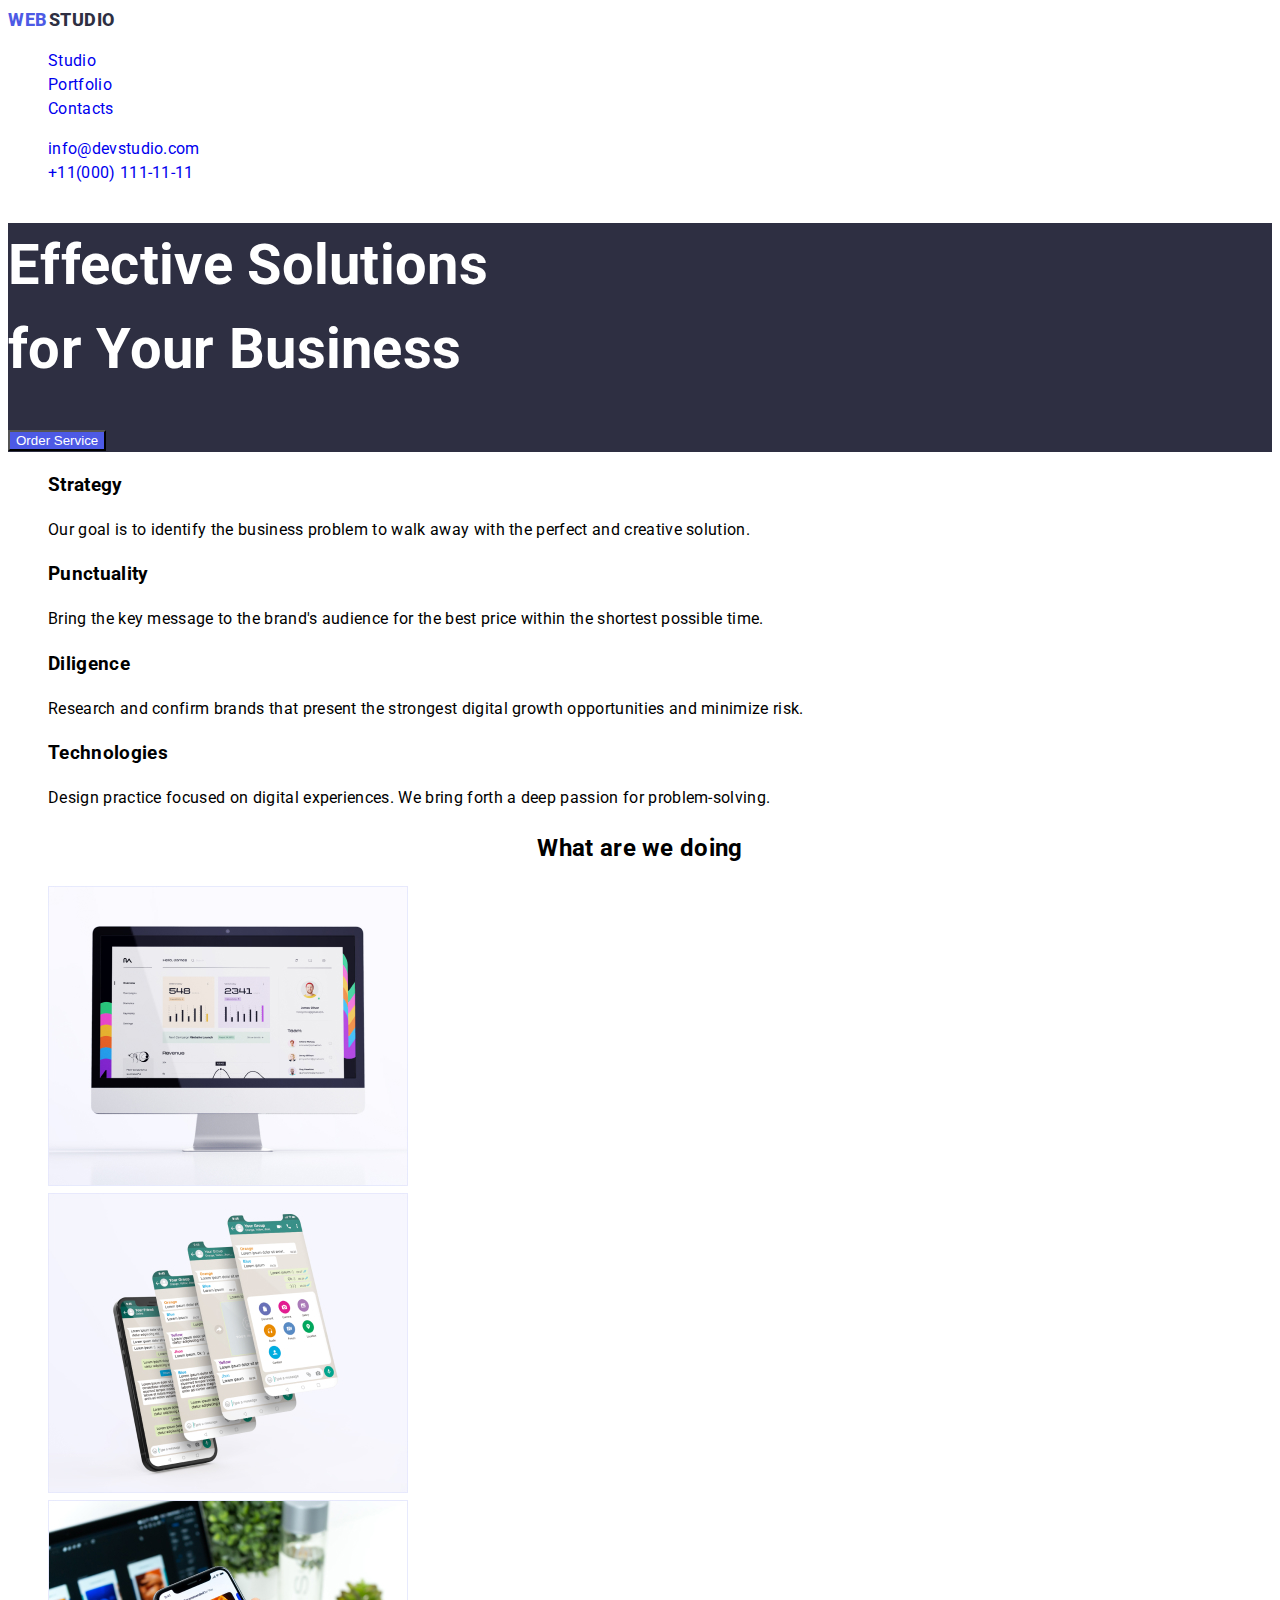
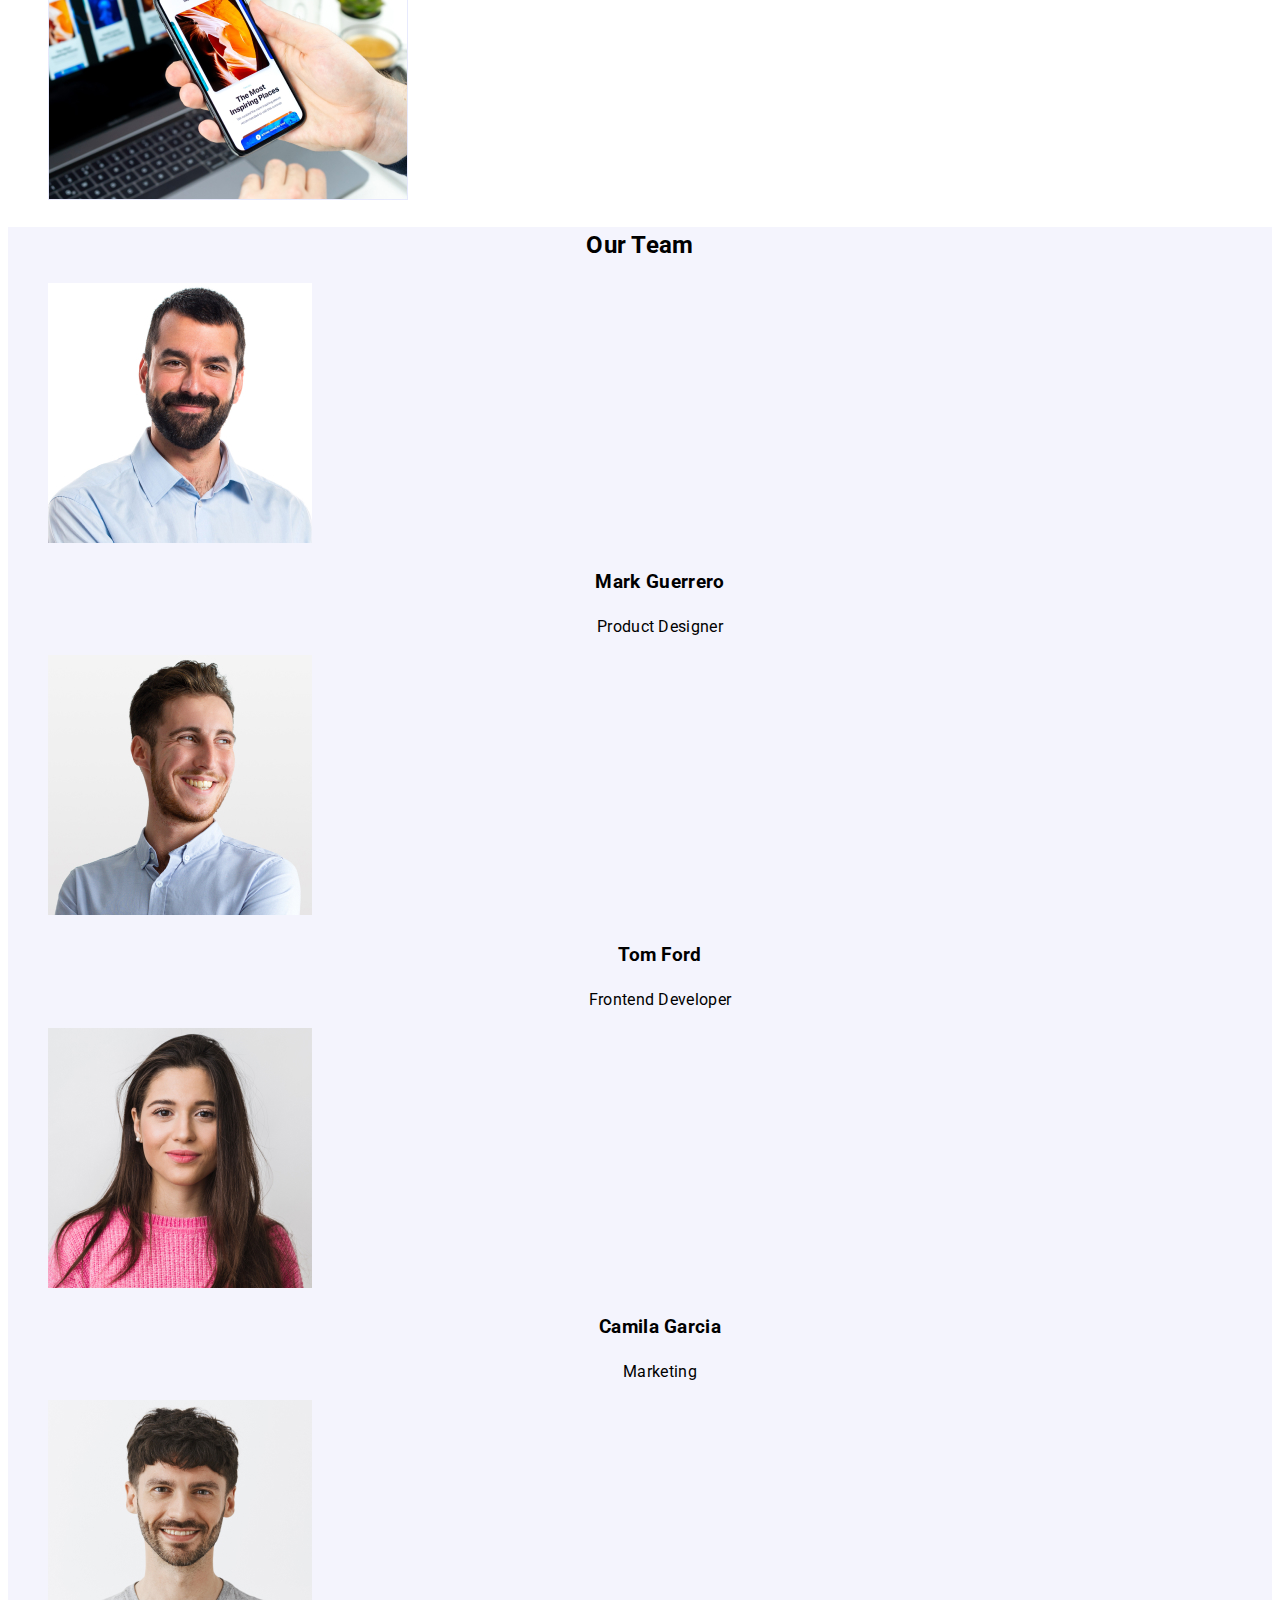
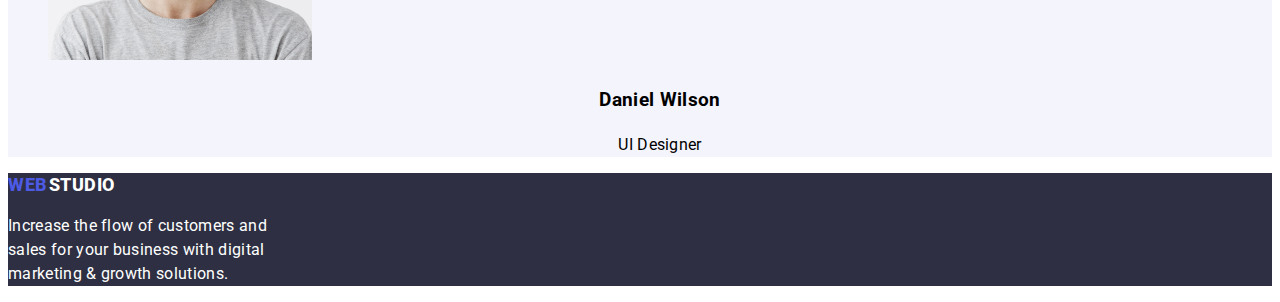
==== commit a0f4a3c6: "Update Aug 19, 2023" ====
--- a/index.html
+++ b/index.html
@@ -14,28 +14,25 @@
     <header>
         <nav>
             <a class="logo" href="index.html">
-                <span class="web">WEB</span>
-                <span class="studio_black">STUDIO</span>
+                <span class="web_logo">WEB</span>
+                <span class="studio_black_logo">STUDIO</span>
             </a>
-
-            <ul class="main-header-menu">
+            <ul>
                 <li>
-                    <a class="main-header-menu-item" href="index.html">Studio</a>
+                    <a href="index.html">Studio</a>
                 </li>
                 <li>
-                    <a class="main-header-menu-item" href="portfolio.html">Portfolio</a>
+                    <a href="portfolio.html">Portfolio</a>
                 </li>
                 <li>
-                    <a class="main-header-menu-item" href="#">Contacts</a>
+                    <a href="#">Contacts</a>
                 </li>
             </ul>
         </nav>
-
-        <address>
-            <a class="main-header-menu-add" href="mailto:info@devstudio.com">info@devstudio.com</a> <br>
-            <a class="main-header-menu-add" href="tel:+110001111111">+11(000) 111-11-11</a>
-        </address>
-
+        <ul>
+            <li><a href="mailto:info@devstudio.com">info@devstudio.com</a></li>
+            <li><a href="tel:+110001111111">+11(000) 111-11-11</a></li>
+        </ul>
     </header>
 
     <main>
@@ -46,29 +43,29 @@
 
         <section>
             <h2 hidden>Features</h2>
-            <ul class="section_list">
-                <li class="lists">
+            <ul>    
+                <li>
                     <h3>Strategy </h3>
                     <p>
                         Our goal is to identify the business problem to walk away with the perfect and creative
                         solution.
                     </p>
                 </li>
-                <li class="lists">
+                <li>
                     <h3>Punctuality </h3>
                     <p>
                         Bring the key message to the brand's audience for the best price within the shortest possible
                         time.
                     </p>
                 </li>
-                <li class="lists">
+                <li>
                     <h3>Diligence</h3>
                     <p>
                         Research and confirm brands that present the strongest digital growth opportunities and minimize
                         risk.
                     </p>
                 </li>
-                <li class="lists">
+                <li>
                     <h3>Technologies</h3>
                     <p>
                         Design practice focused on digital experiences. We bring forth a deep passion for
@@ -80,15 +77,15 @@
 
         <section>
             <h2>What are we doing</h2>
-            <ul class="section_list">
-                <li class="lists">
+            <ul>
+                <li>
                     <img src="images/section2_image1.jpg" alt="app on monitor" width="360">
                 </li>
 
-                <li class="lists">
+                <li>
                     <img src="images/section2_image2.jpg" alt="app on mobile phone" width="360">
                 </li>
-                <li class="lists">
+                <li>
                     <img src="images/section2_image3.jpg" alt="apps" width="360">
                 </li>
             </ul>
@@ -96,23 +93,23 @@
 
         <section class="team">
             <h2>Our Team</h2>
-            <ul class="section_list">
-                <li class="lists">
+            <ul>
+                <li>
                     <img src="images/section3_image1.jpg" alt="Mark Guerrero: Product Designer" width="264">
                     <h3>Mark Guerrero</h3>
                     <p>Product Designer</p>
                 </li>
-                <li class="lists">
+                <li>
                     <img src="images/section3_image2.jpg" alt="Tom Ford: Frontend Developer" width="264">
                     <h3>Tom Ford</h3>
                     <p>Frontend Developer</p>
                 </li>
-                <li class="lists">
+                <li>
                     <img src="images/section3_image3.jpg" alt="Camila Garcia: Marketing" width="264">
                     <h3>Camila Garcia</h3>
                     <p>Marketing</p>
                 </li>
-                <li class="lists">
+                <li>
                     <img src="images/section3_image4.jpg" alt="Daniel Wilson: UI Designer" width="264">
                     <h3>Daniel Wilson</h3>
                     <p>UI Designer</p>
@@ -123,8 +120,8 @@
 
     <footer>
         <a class="logo" href="index.html">
-            <span class="web">WEB</span>
-            <span class="studio_white">STUDIO</span>
+            <span class="web_logo">WEB</span>
+            <span class="studio_white_logo">STUDIO</span>
         </a>
         <p>
             Increase the flow of customers and sales for your business with digital marketing & growth solutions.
--- a/css/styles.css
+++ b/css/styles.css
@@ -1,59 +1,15 @@
-html {
-   font-family: "Roboto", sans-serif;
-}
-
 body {
    font-weight: 400;
    font-size: 16px;
    line-height: 1.5;
+   font-family: "Roboto", sans-serif;
    letter-spacing: 0.02em;
 }
 
-
-/*Adjustment of space between WEB and STUDIO */
-.logo {
-   word-spacing: -0.2em;
-   font-family: Raleway;
-   font-size: 18px;
-   font-style: normal;
-   font-weight: 800;
-   line-height: 21px;
-   letter-spacing: 0.54px;
-   text-transform: uppercase;
-
-}
-
-/*For the color of the word WEB */
-.web {
-   color: #4D5AE5;
-   
-}
-
-/*For the color of the word STUDIO on Topline */
-.studio_black {
-   color: #2E2F42;
-}
-
-/*For the color of the word STUDIO on Footer */
-.studio_white {
-   color: white;
-}
-
-
-/*Remove bullets to all lists */
-ul {
-   list-style: none;
-}
-
-/*Remove underlines to all links and set cursor to pointer */
-a {
+a,
+button {
    text-decoration: none;
    cursor: pointer;
-}
-
-/*Color of an active link */
-a:active {
-   color: #404BBF;
 }
 
 /*Color of a hover link */
@@ -61,75 +17,75 @@
    color: #404BBF;
 }
 
-/*Remove underlines of links and set the font to normal */
-address a {
-   text-decoration: none;
-   font-style: normal;
+.logo {
+   font-weight: 800;
+   font-size: 18px;
+   line-height: 1.3;
+   font-style: "Raleway", sans-serif;
+   letter-spacing: 0.54px;
+   text-transform: uppercase;
+   word-spacing: -0.2em;
 }
 
-/*Set background color of hero section*/
+.web_logo {
+   color: #4D5AE5;
+}
+
+.studio_black_logo {
+   color: #2E2F42;
+}
+
+.studio_white_logo {
+   color: white;
+}
+
+ul {
+   list-style: none;
+}
+
 .hero {
    background-color: #2E2F42;
    color: white;
 }
 
-/*Set style for hero > h1 */
 .hero h1 {
    font-weight: 700;
    font-size: 56px;
-   letter-spacing: 0.02em;
-   line-height: 1.071;
    width: 496px;
 }
 
-/*Set style for hero > button */
 .hero button {
-   border-radius: 4px;
-   background: var(--iris, #4D5AE5);
-   box-shadow: 0px 4px 4px 0px rgba(0, 0, 0, 0.15);
+   background-color: #4D5AE5;
    color: white;
 }
 
-/*Button hover*/
 .hero button:hover {
    background-color: #404BBF;
 }
 
-/* h2 to align center*/
-h2 {
-   text-align: center;
-}
-
-/* Set background color for team section */
 .team {
    background-color: #F4F4FD;
 }
 
+h2,
 .team h3,
 .team p {
    text-align: center;
 }
 
-/* Set background color for footer */
 footer {
    background-color: #2E2F42;
 }
 
-/* Set font color for footer p and width*/
 footer p {
    color: white;
    width: 264px;
 }
 
-/* For filter buttons */
-
 .filter-button {
-   padding: 10px 20px;
    background-color: #F4F4FD;
    color: #4D5AE5;
    border: none;
-   border-radius: 4px;
-   cursor: pointer;
 }
 
 .filter-button:hover {
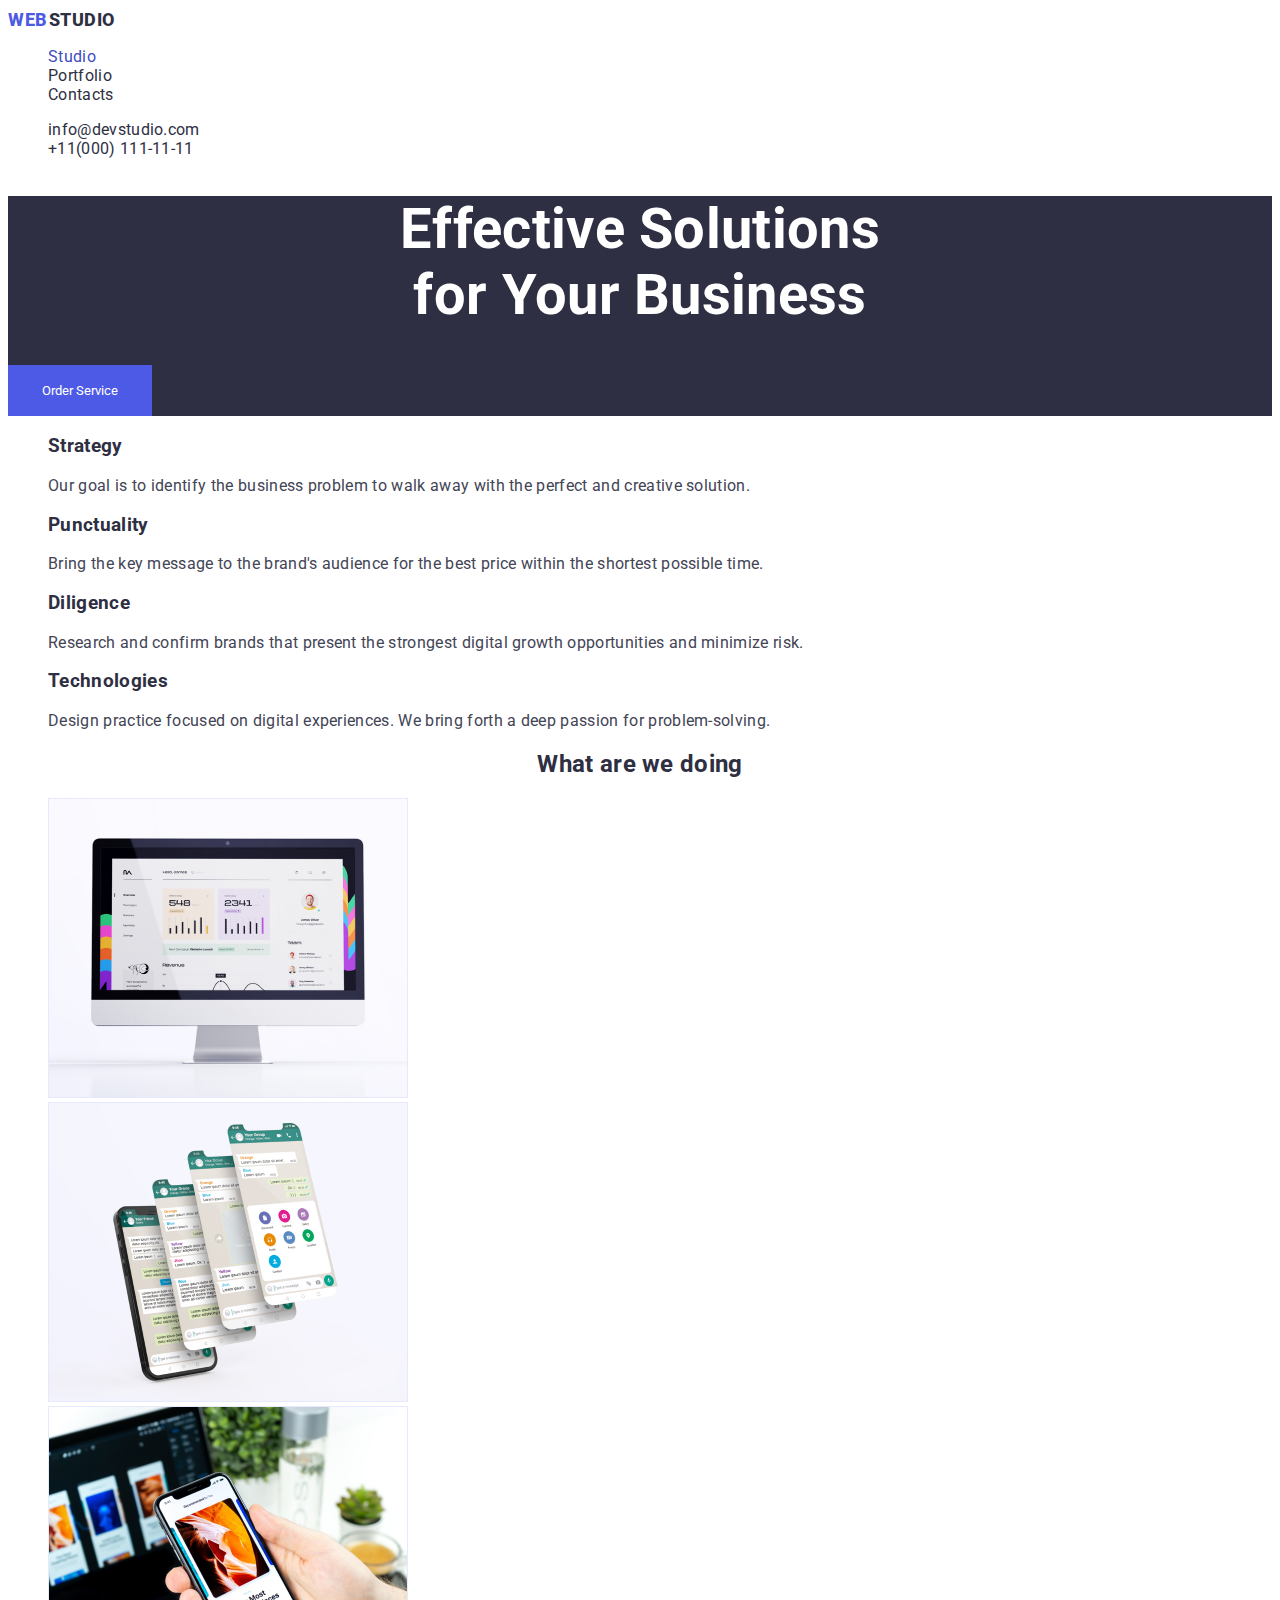
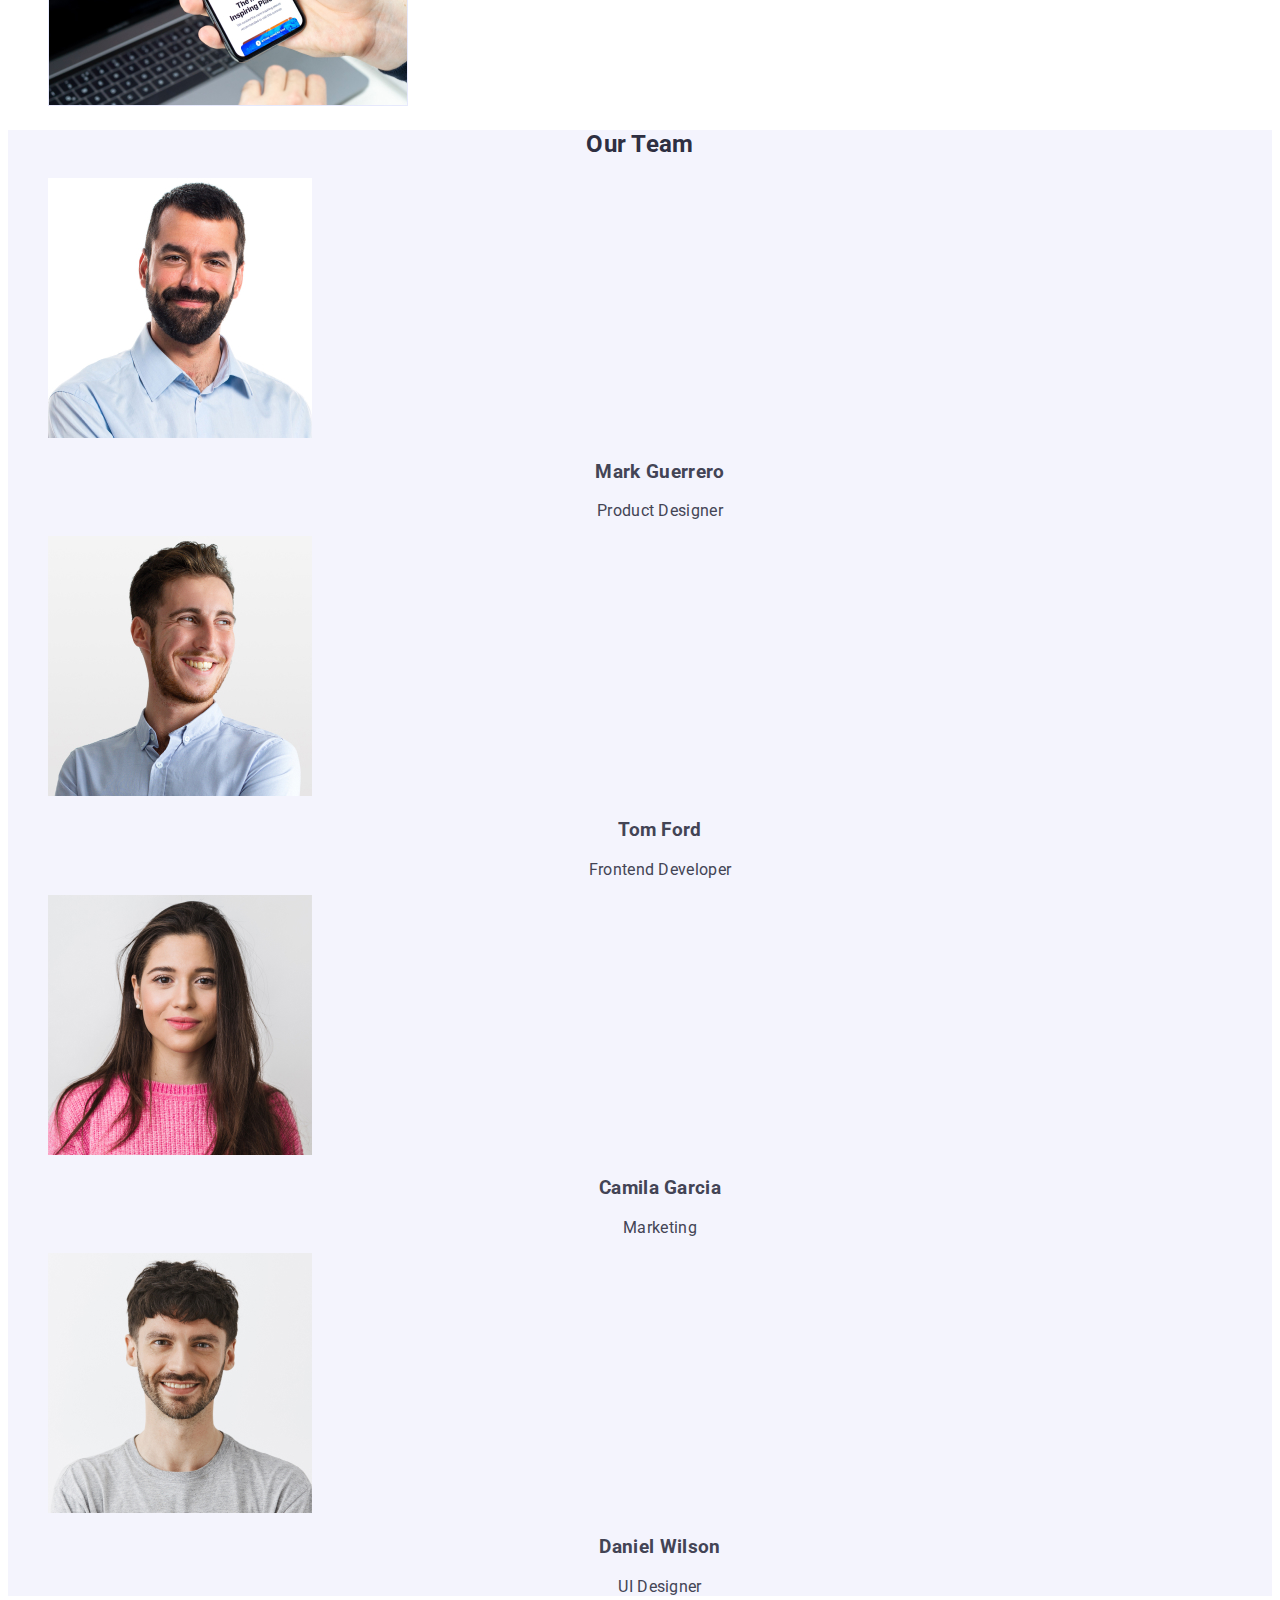
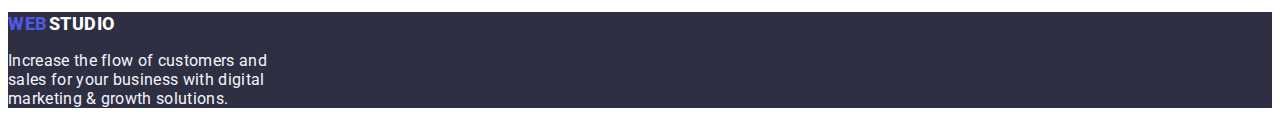
==== commit 84eb0481: "Update August 20, 2023" ====
--- a/index.html
+++ b/index.html
@@ -13,23 +13,28 @@
 <body>
     <header>
         <nav>
-            <a class="logo" href="index.html">
+            <!-- WEBSTUDIO logo-->
+            <a class="logo" href="./index.html">
                 <span class="web_logo">WEB</span>
                 <span class="studio_black_logo">STUDIO</span>
             </a>
-            <ul>
-                <li>
-                    <a href="index.html">Studio</a>
+
+            <!-- navigation menu -->
+            <ul class="nav-menu">
+                <li class="nav-menu-list">
+                    <a href="./index.html" class="page-link-current">Studio</a>
                 </li>
                 <li>
-                    <a href="portfolio.html">Portfolio</a>
+                    <a href="./portfolio.html">Portfolio</a>
                 </li>
                 <li>
-                    <a href="#">Contacts</a>
+                    <a href="#" class="page-link">Contacts</a>
                 </li>
             </ul>
         </nav>
-        <ul>
+
+        <!-- contacts menu-->
+        <ul class-"contacts-menu">
             <li><a href="mailto:info@devstudio.com">info@devstudio.com</a></li>
             <li><a href="tel:+110001111111">+11(000) 111-11-11</a></li>
         </ul>
@@ -37,13 +42,13 @@
 
     <main>
         <section class="hero">
-            <h1>Effective Solutions for Your Business</h1>
+            <h1 class="hero-title">Effective Solutions<br>for Your Business</h1>
             <button type="button"> Order Service </button>
         </section>
 
         <section>
             <h2 hidden>Features</h2>
-            <ul>    
+            <ul class="features">    
                 <li>
                     <h3>Strategy </h3>
                     <p>
@@ -75,7 +80,7 @@
             </ul>
         </section>
 
-        <section>
+        <section class="what-are-we-doing">
             <h2>What are we doing</h2>
             <ul>
                 <li>
--- a/css/styles.css
+++ b/css/styles.css
@@ -1,94 +1,149 @@
+:root {
+   --primary-brand-color: #4D5AE5;
+   --pressed-state: #404BBF;
+   --body-text-color: #434455;
+   --accent-color:#E7E9FC;
+   --primary-white-color: #FFFFFF;
+   --dark-color: #2E2F42;
+   --light-mode-color:#F4F4FD;
+   --herobackground-headings: #2E2F42;
+
+}
+
 body {
-   font-weight: 400;
+   background-color: var(--primary-white-color);
+   color: var( --body-text-color);
    font-size: 16px;
-   line-height: 1.5;
    font-family: "Roboto", sans-serif;
    letter-spacing: 0.02em;
 }
 
-a,
-button {
-   text-decoration: none;
-   cursor: pointer;
-}
-
-/*Color of a hover link */
-a:hover {
-   color: #404BBF;
-}
+/*header section */
+/* --WEBSTUDIO logo */
 
 .logo {
+   color:var(--accent-color);
+   font-style: "Raleway", sans-serif;
    font-weight: 800;
    font-size: 18px;
    line-height: 1.3;
-   font-style: "Raleway", sans-serif;
-   letter-spacing: 0.54px;
+   letter-spacing: 0.03em;
    text-transform: uppercase;
    word-spacing: -0.2em;
 }
 
 .web_logo {
-   color: #4D5AE5;
+   color: var(--primary-brand-color);
 }
 
 .studio_black_logo {
-   color: #2E2F42;
+   color: var(--dark-color);
 }
 
 .studio_white_logo {
-   color: white;
+   color: var(--primary-white-color);
 }
 
+/* navigation menu */
+/* all anchor tags */
+a {
+   text-decoration: none;
+   color: var(--dark-color);
+}
+
+a:hover, 
+a:focus,
+.page-link-current  {
+   color: var(--pressed-state);
+}
+
+/* all ul-lists */
 ul {
    list-style: none;
 }
 
+
+/* hero section */
 .hero {
-   background-color: #2E2F42;
-   color: white;
+   background-color: var(--herobackground-headings);
+   color: var(--primary-white-color);
 }
 
-.hero h1 {
-   font-weight: 700;
+.hero-title {
    font-size: 56px;
-   width: 496px;
+   text-align: center;
 }
 
 .hero button {
-   background-color: #4D5AE5;
-   color: white;
+   background-color: var(--primary-brand-color);
+   color: var(--primary-white-color);
+   font-family: inherit;
+   border-color: transparent;
+   padding: 16px 32px;
+   cursor: pointer;
 }
 
-.hero button:hover {
-   background-color: #404BBF;
+.hero button:hover,
+.hero button:focus {
+   background-color: var(--pressed-state);
 }
 
-.team {
-   background-color: #F4F4FD;
+
+/* all headings except hero */
+.features h3,
+.what-are-we-doing h2,
+.team h2,
+.project-cards h3 {
+   color: var(--herobackground-headings);
 }
 
-h2,
+/* what are we doing section */
+.what-are-we-doing h2 {
+   text-align: center;
+}
+
+/* team section */
+.team {
+   background-color: var(--light-mode-color);
+}
+
+.team h2,
 .team h3,
 .team p {
    text-align: center;
 }
 
+/* filter buttons - portfolio*/
+.filter-button,
+.filter-button-current {
+   background-color:var(--light-mode-color);
+   color: var(--primary-brand-color);
+   border-color: transparent;
+   padding: 12px 24px;
+   font-weight: 500;
+   line-height: 1.5;
+   letter-spacing: 0.04em;
+}
+
+.filter-button-current{
+   background-color: var(--pressed-state);
+   color: var(--primary-white-color);
+   border-color: transparent;
+}
+
+.filter-button:hover,
+.filter-button:focus {
+   background-color: var(--pressed-state);
+   color: var(--primary-white-color);
+   border-color: transparent;
+}
+
+/*footer section */
 footer {
-   background-color: #2E2F42;
+   background-color:var(--herobackground-headings);
 }
 
 footer p {
-   color: white;
+   color: var(--light-mode-color);
    width: 264px;
-}
-
-.filter-button {
-   background-color: #F4F4FD;
-   color: #4D5AE5;
-   border: none;
-}
-
-.filter-button:hover {
-   background-color: #404BBF;
-   color: white;
 }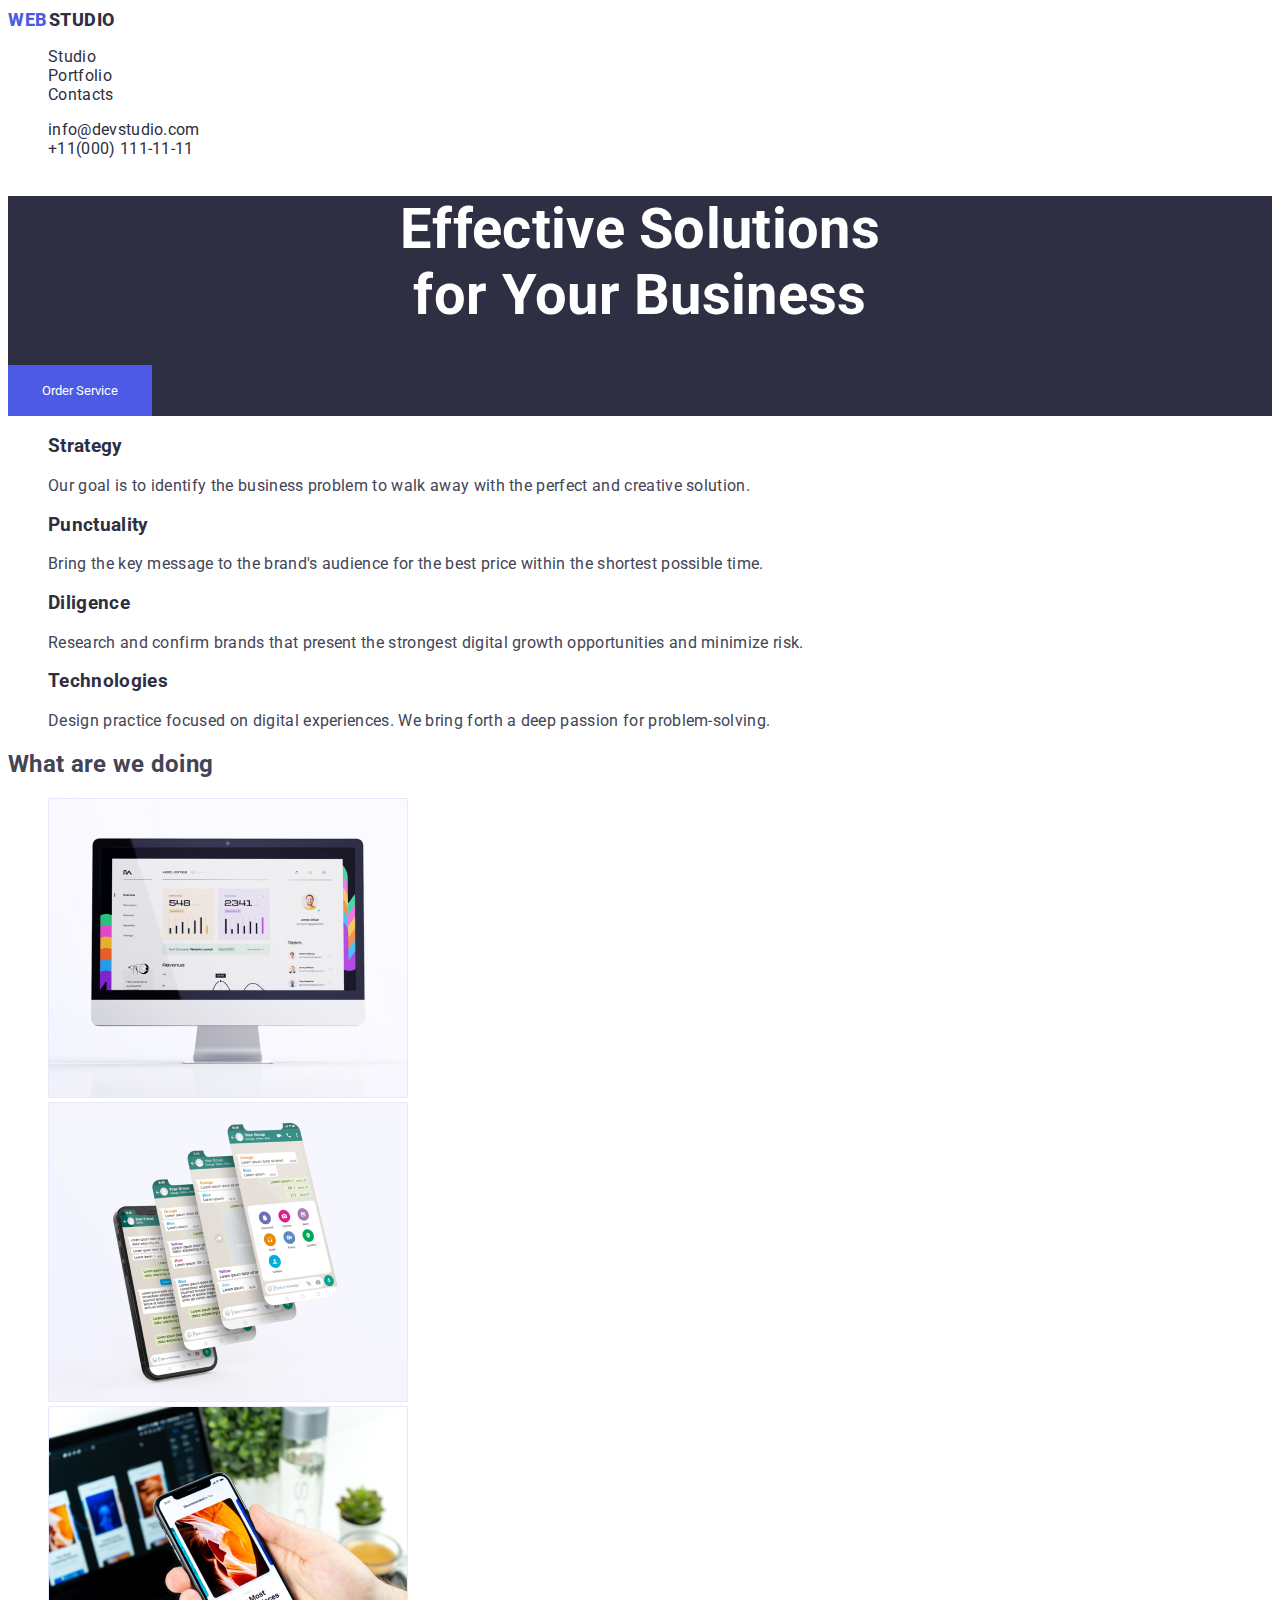
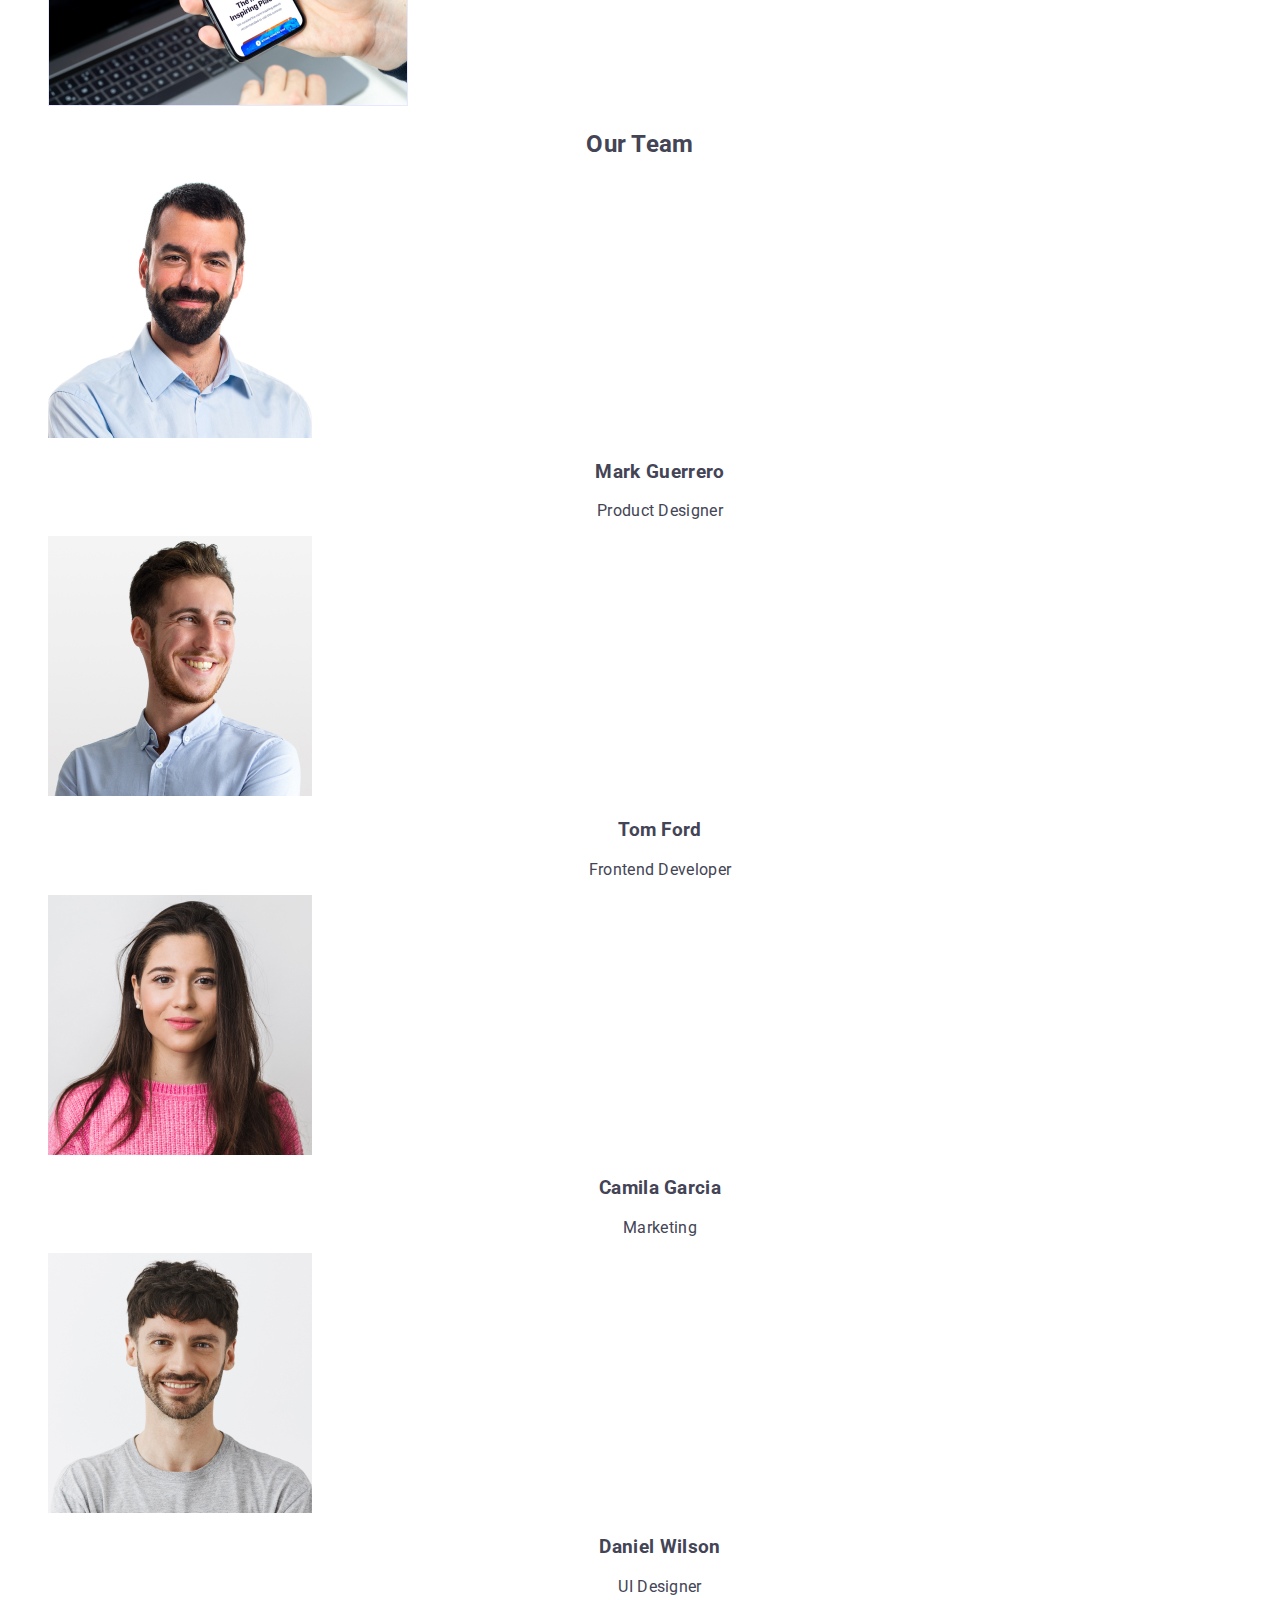
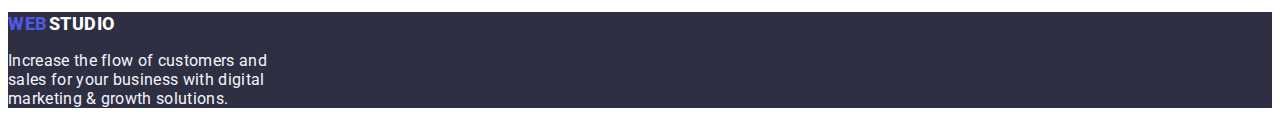
==== commit b7df5497: "Update - August 21, 2023-PM" ====
--- a/index.html
+++ b/index.html
@@ -5,8 +5,8 @@
     <meta charset="UTF-8">
     <meta name="viewport" content="width=device-width, initial-scale=1.0">
     <link rel="stylesheet" href="css/styles.css">
-    <link rel="stylesheet"
-        href="https://fonts.googleapis.com/css2?family=Raleway:ital,wght@0,800;1,800&family=Roboto:ital,wght@0,400;0,500;0,700;0,900;1,400;1,500;1,700;1,900&display=swap">
+    <link href="https://fonts.googleapis.com/css2?family=Raleway:wght@700&family=Roboto:wght@400;500;700;900&display=swap"
+        rel="stylesheet" />
     <title>Espera, Marilie L.</title>
 </head>
 
@@ -34,7 +34,7 @@
         </nav>
 
         <!-- contacts menu-->
-        <ul class-"contacts-menu">
+        <ul class="contacts-menu">
             <li><a href="mailto:info@devstudio.com">info@devstudio.com</a></li>
             <li><a href="tel:+110001111111">+11(000) 111-11-11</a></li>
         </ul>
@@ -43,10 +43,10 @@
     <main>
         <section class="hero">
             <h1 class="hero-title">Effective Solutions<br>for Your Business</h1>
-            <button type="button"> Order Service </button>
+            <button type="button" class="hero-button"> Order Service </button>
         </section>
 
-        <section>
+        <section class="features-section">
             <h2 hidden>Features</h2>
             <ul class="features">    
                 <li>
@@ -80,9 +80,9 @@
             </ul>
         </section>
 
-        <section class="what-are-we-doing">
+        <section class="what-are-we-doing-section">
             <h2>What are we doing</h2>
-            <ul>
+            <ul class="what-are-we-doing">
                 <li>
                     <img src="images/section2_image1.jpg" alt="app on monitor" width="360">
                 </li>
@@ -96,9 +96,9 @@
             </ul>
         </section>
 
-        <section class="team">
+        <section class="team-section">
             <h2>Our Team</h2>
-            <ul>
+            <ul class="team-list">
                 <li>
                     <img src="images/section3_image1.jpg" alt="Mark Guerrero: Product Designer" width="264">
                     <h3>Mark Guerrero</h3>
@@ -124,13 +124,15 @@
     </main>
 
     <footer>
-        <a class="logo" href="index.html">
-            <span class="web_logo">WEB</span>
-            <span class="studio_white_logo">STUDIO</span>
-        </a>
-        <p>
-            Increase the flow of customers and sales for your business with digital marketing & growth solutions.
-        </p>
+        <div class="footer-section">
+            <a class="logo" href="index.html">
+                <span class="web_logo">WEB</span>
+                <span class="studio_white_logo">STUDIO</span>
+            </a>
+            <p>
+                Increase the flow of customers and sales for your business with digital marketing & growth solutions.
+            </p>
+        </div>
     </footer>
 </body>
 
--- a/css/styles.css
+++ b/css/styles.css
@@ -30,6 +30,7 @@
    letter-spacing: 0.03em;
    text-transform: uppercase;
    word-spacing: -0.2em;
+   text-decoration: none;
 }
 
 .web_logo {
@@ -44,24 +45,30 @@
    color: var(--primary-white-color);
 }
 
-/* navigation menu */
-/* all anchor tags */
-a {
+/* navigation menu and contacts-menu */
+.nav-menu a,
+.contacts-menu a{
    text-decoration: none;
    color: var(--dark-color);
 }
 
-a:hover, 
-a:focus,
+.nav-menu a:hover, 
+.nav-menu a:focus,
+.contacts-menu a:hover,
 .page-link-current  {
    color: var(--pressed-state);
 }
 
 /* all ul-lists */
-ul {
+.nav-menu,
+.contacts-menu,
+.features,
+.what-are-we-doing,
+.team-list,
+.filter-buttons,
+.project-cards{
    list-style: none;
 }
-
 
 /* hero section */
 .hero {
@@ -74,7 +81,7 @@
    text-align: center;
 }
 
-.hero button {
+.hero-button {
    background-color: var(--primary-brand-color);
    color: var(--primary-white-color);
    font-family: inherit;
@@ -83,9 +90,12 @@
    cursor: pointer;
 }
 
-.hero button:hover,
-.hero button:focus {
+.hero-button:hover {
    background-color: var(--pressed-state);
+}
+
+.hero-button:active {
+   background-color: var(--primary-brand-color);
 }
 
 
@@ -107,13 +117,13 @@
    background-color: var(--light-mode-color);
 }
 
-.team h2,
-.team h3,
-.team p {
+.team-section h2,
+.team-section h3,
+.team-section p {
    text-align: center;
 }
 
-/* filter buttons - portfolio*/
+/* filter buttons in portfolio page*/
 .filter-button,
 .filter-button-current {
    background-color:var(--light-mode-color);
@@ -123,9 +133,10 @@
    font-weight: 500;
    line-height: 1.5;
    letter-spacing: 0.04em;
+   cursor: pointer;
 }
 
-.filter-button-current{
+.filter-button-currentt{
    background-color: var(--pressed-state);
    color: var(--primary-white-color);
    border-color: transparent;
@@ -139,11 +150,11 @@
 }
 
 /*footer section */
-footer {
+.footer-section {
    background-color:var(--herobackground-headings);
 }
 
-footer p {
+.footer-section p {
    color: var(--light-mode-color);
    width: 264px;
 }